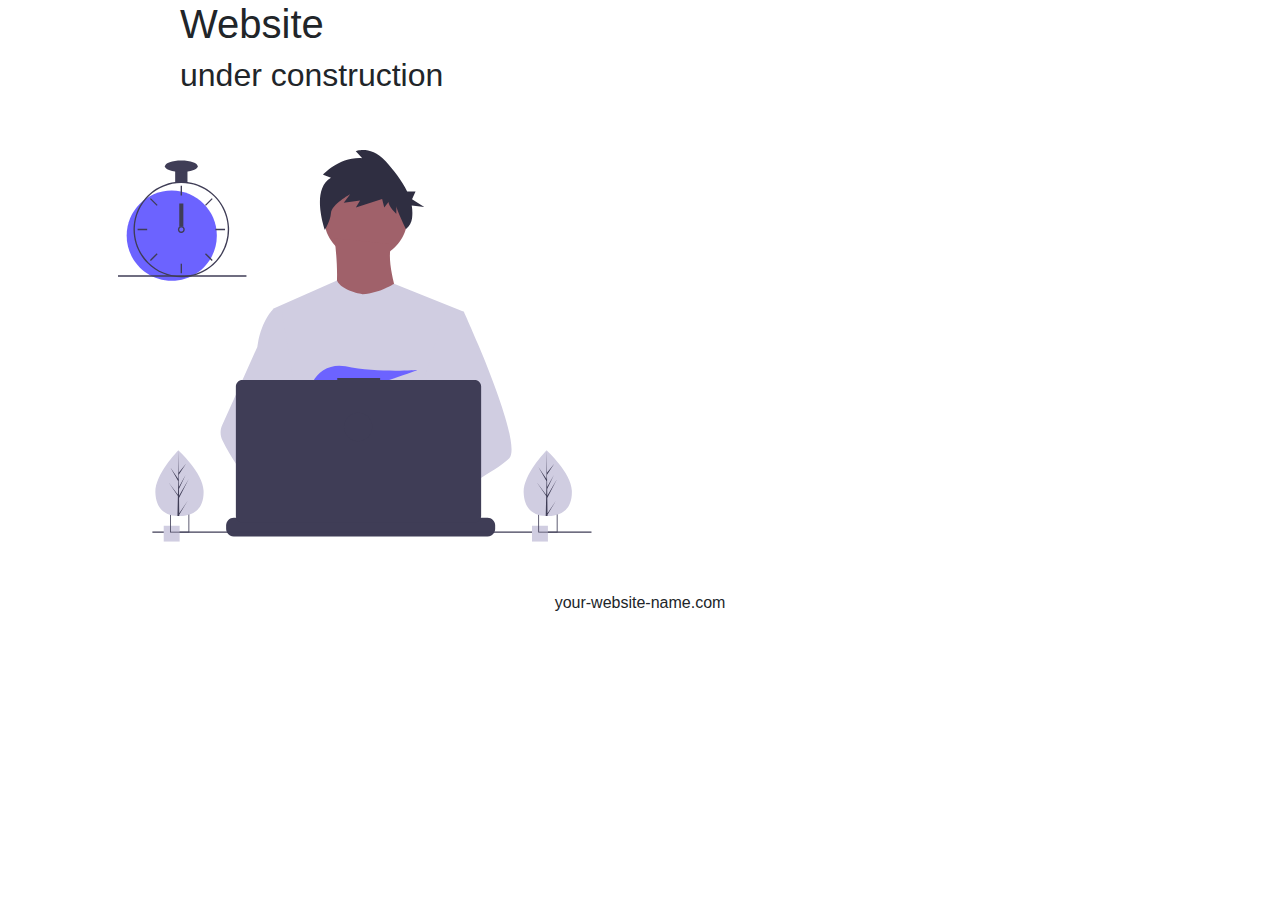
==== index.html @ 1e6d95dc "Rename index2.html to index.html" ====
<!DOCTYPE html>
<html lang="en">
  <head>
    <meta charset="UTF-8" />
    <meta name="viewport" content="width=device-width, initial-scale=1.0" />
    <meta http-equiv="X-UA-Compatible" content="ie=edge" />

    <!-- Bootstrap -->
    <link
      rel="stylesheet"
      href="https://stackpath.bootstrapcdn.com/bootstrap/4.3.1/css/bootstrap.min.css"
      integrity="sha384-ggOyR0iXCbMQv3Xipma34MD+dH/1fQ784/j6cY/iJTQUOhcWr7x9JvoRxT2MZw1T"
      crossorigin="anonymous"
    />
    <!-- Fonts -->
    <link
      href="https://fonts.googleapis.com/css?family=Lato:400,900&display=swap"
      rel="stylesheet"
    />
    <!-- Material ui icons - google web fonts -->
    <link href="https://fonts.googleapis.com/icon?family=Material+Icons"
      rel="stylesheet">
    <!-- CSS -->
    <link rel="stylesheet" href="style.css" />
    <title>Document</title>
  </head>
  <body>
    <div class="container">
      <div class="row justify-content-center">
        <div class="col-md-10 main-title">
          <h1>Website</h1>
          <h2>under construction</h2>
        </div>
      </div>
      <div class="row align-items-center">
        <div class="col-sm-10 col-md-6 col-lg-6 svg-img p-5">
          <svg
            viewBox="0 0 834 690"
            fill="none"
            xmlns="http://www.w3.org/2000/svg"
          >
            <g id="undraw_dev_productivity_umsq 1" clip-path="url(#clip0)">
              <g id="man">
                <path
                  id="Vector"
                  d="M435.922 191.941C476.534 191.941 509.458 159.018 509.458 118.405C509.458 77.7923 476.534 44.869 435.922 44.869C395.309 44.869 362.385 77.7923 362.385 118.405C362.385 159.018 395.309 191.941 435.922 191.941Z"
                  fill="#A0616A"
                />
                <path
                  id="Vector_2"
                  d="M381.036 155.173C381.036 155.173 394.891 259.616 373.576 271.339C352.261 283.062 500.399 284.128 500.399 284.128C500.399 284.128 467.361 193.54 482.281 165.831L381.036 155.173Z"
                  fill="#A0616A"
                />
                <path
                  id="Vector_3"
                  d="M608.57 284.656L596.25 340.756L570.2 459.446L569.42 465.946L560.43 541.196L554.45 591.186L550.44 624.766C526.06 637.296 508.39 645.946 508.39 645.946C508.39 645.946 506.87 638.326 504.42 628.576C487.31 633.706 455.65 642.216 428.82 643.916C438.59 654.806 443.08 665.036 436.99 672.586C418.61 695.346 342.73 647.666 316.19 629.886C315.572 634.143 315.338 638.447 315.49 642.746L295.18 627.126L297.19 591.186L300.58 530.376L304.84 454.116C303.497 450.851 302.371 447.5 301.47 444.086C295.25 421.966 287.7 377.796 281.91 340.756C277.25 310.946 273.75 285.756 273.01 280.396C272.91 279.696 272.86 279.336 272.86 279.336L385.29 229.656C393.28 248.186 430.59 253.756 430.59 253.756C461.5 251.626 485.73 235.326 485.73 235.326L608.57 284.656Z"
                  fill="#D0CDE1"
                />
                <path
                  id="Vector_4"
                  d="M374.746 48.8468L360.997 43.3423C360.997 43.3423 389.746 11.6915 429.744 14.4439L418.494 2.05865C418.494 2.05865 445.993 -8.95021 470.992 19.9482C484.134 35.1394 499.339 52.996 508.817 73.1112H523.542L517.396 86.643L538.906 100.175L516.828 97.7442C518.144 105.154 518.346 112.719 517.428 120.189C516.48 127.661 512.667 134.473 506.793 139.187C506.793 139.187 489.741 103.891 489.741 98.387V112.148C489.741 112.148 475.992 99.7631 475.992 91.5065L468.492 101.139L464.742 86.0019L418.494 101.139L425.994 88.7543L397.245 92.8826L408.495 77.7452C408.495 77.7452 375.997 95.6348 374.746 110.772C373.497 125.909 363.984 140.253 363.984 140.253C363.984 140.253 338.498 69.4885 374.746 48.8468Z"
                  fill="#2F2E41"
                />
                <g id="rightHand">
                  <path
                    id="Vector_5"
                    d="M516.92 624.636C516.92 624.636 512.16 626.266 504.42 628.576C487.31 633.706 455.65 642.216 428.82 643.916C405.72 645.396 386.2 641.836 382.63 626.766C381.1 620.286 383.27 614.956 388 610.576C402.12 597.486 439 592.796 468.25 591.186C476.51 590.736 484.15 590.526 490.51 590.446C501.31 590.306 508.39 590.526 508.39 590.526L508.56 591.186L516.92 624.636Z"
                    fill="#A0616A"
                  />
                  <path
                    id="Vector_6"
                    d="M688.5 542.566C681.01 550.686 662.45 562.916 639.95 576.156C631.58 581.076 622.67 586.146 613.58 591.186C591.89 603.216 569.18 615.136 550.44 624.766C526.06 637.296 508.39 645.946 508.39 645.946C508.39 645.946 506.87 638.326 504.42 628.576C501.14 615.526 496.2 598.656 491.05 591.186C490.87 590.926 490.69 590.686 490.51 590.446C489.01 588.476 487.5 587.326 486.01 587.326L560.43 541.196L592.59 521.256L569.42 465.946L540.36 396.566L557.9 340.756L575.53 284.656H608.57C608.57 284.656 619.51 308.536 633.5 341.836C635.59 346.816 637.75 352.006 639.95 357.366C668.73 427.366 704.61 525.116 688.5 542.566Z"
                    fill="#D0CDE1"
                  />
                </g>
                <g id="leftHand">
                  <path
                    id="Vector_7"
                    d="M436.99 672.586C418.61 695.346 342.73 647.666 316.19 629.886C310.41 626.016 306.97 623.566 306.97 623.566L331.25 591.186L338.94 580.936C338.94 580.936 345.82 584.586 355.99 590.526C356.36 590.746 356.73 590.966 357.11 591.186C365.88 596.336 376.89 603.066 388 610.576C403.33 620.946 418.83 632.776 428.82 643.916C438.59 654.806 443.08 665.036 436.99 672.586Z"
                    fill="#A0616A"
                  />
                  <path
                    id="Vector_8"
                    d="M355.99 590.526C353.276 590.516 350.567 590.736 347.89 591.186C324.9 595.136 318.12 615.946 316.19 629.886C315.572 634.143 315.338 638.447 315.49 642.746L295.18 627.126L287.78 621.436C269.97 615.226 254.1 604.196 240.34 591.186C228.403 579.7 217.695 567.001 208.39 553.296C199.122 539.788 190.86 525.616 183.67 510.896C181.664 506.788 180.586 502.29 180.512 497.719C180.437 493.148 181.369 488.617 183.24 484.446L208.39 428.396L245.15 346.476C245.42 344.526 245.717 342.619 246.04 340.756C253.33 298.956 272.86 280.396 272.86 280.396H287.78L297.76 340.756L310.16 415.746L301.47 444.086L281.39 509.536L300.58 530.376L355.99 590.526Z"
                    fill="#D0CDE1"
                  />
                </g>
                <path
                  id="Vector_9"
                  d="M372.877 415.806L385.631 430.687C390.37 429.783 395.319 428.721 400.416 427.529L396.752 415.806L405.71 426.256C459.707 412.976 526.637 387.155 526.637 387.155C526.637 387.155 454.38 392.453 400.428 380.666C376.558 375.451 351.998 387.284 342.202 409.669C336.509 422.679 337.403 433.952 357.596 433.952C364.419 433.835 371.224 433.195 377.949 432.037L372.877 415.806Z"
                  fill="#6C63FF"
                />
              </g>
              <g id="allOther">
                <path
                  id="Vector_10"
                  d="M663.65 660.386V666.456C663.654 668.122 663.345 669.774 662.74 671.326C662.472 672.018 662.147 672.687 661.77 673.326C660.579 675.327 658.887 676.983 656.863 678.133C654.838 679.283 652.549 679.887 650.22 679.886H203.67C201.342 679.887 199.053 679.283 197.028 678.133C195.003 676.983 193.312 675.327 192.12 673.326C191.743 672.687 191.419 672.018 191.15 671.326C190.546 669.774 190.237 668.122 190.24 666.456V660.386C190.24 658.622 190.587 656.876 191.262 655.246C191.936 653.616 192.926 652.136 194.173 650.889C195.42 649.641 196.901 648.652 198.53 647.977C200.16 647.303 201.907 646.956 203.67 646.956H229.41V644.126C229.41 644.053 229.425 643.98 229.453 643.912C229.481 643.844 229.522 643.782 229.574 643.73C229.626 643.678 229.688 643.637 229.756 643.608C229.824 643.58 229.897 643.566 229.97 643.566H243.4C243.474 643.566 243.547 643.58 243.615 643.608C243.683 643.637 243.745 643.678 243.797 643.73C243.849 643.782 243.89 643.844 243.918 643.912C243.946 643.98 243.96 644.053 243.96 644.126V646.956H252.35V644.126C252.35 644.053 252.365 643.98 252.393 643.912C252.421 643.844 252.462 643.782 252.514 643.73C252.566 643.678 252.628 643.637 252.696 643.608C252.764 643.58 252.837 643.566 252.91 643.566H266.34C266.414 643.566 266.487 643.58 266.555 643.608C266.623 643.637 266.684 643.678 266.736 643.73C266.789 643.782 266.83 643.844 266.858 643.912C266.886 643.98 266.9 644.053 266.9 644.126V646.956H275.3V644.126C275.3 644.053 275.315 643.98 275.343 643.912C275.371 643.844 275.412 643.782 275.464 643.73C275.516 643.678 275.578 643.637 275.646 643.608C275.714 643.58 275.787 643.566 275.86 643.566H289.29C289.364 643.566 289.437 643.58 289.505 643.608C289.573 643.637 289.634 643.678 289.687 643.73C289.739 643.782 289.78 643.844 289.808 643.912C289.836 643.98 289.85 644.053 289.85 644.126V646.956H298.24V644.126C298.24 644.053 298.255 643.98 298.283 643.912C298.311 643.844 298.352 643.782 298.404 643.73C298.456 643.678 298.518 643.637 298.586 643.608C298.654 643.58 298.727 643.566 298.8 643.566H312.23C312.304 643.566 312.377 643.58 312.445 643.608C312.513 643.637 312.574 643.678 312.626 643.73C312.679 643.782 312.72 643.844 312.748 643.912C312.776 643.98 312.79 644.053 312.79 644.126V646.956H321.18V644.126C321.18 644.053 321.195 643.98 321.223 643.912C321.251 643.844 321.292 643.782 321.344 643.73C321.396 643.678 321.458 643.637 321.526 643.608C321.594 643.58 321.667 643.566 321.74 643.566H335.17C335.244 643.566 335.317 643.58 335.385 643.608C335.453 643.637 335.514 643.678 335.566 643.73C335.619 643.782 335.66 643.844 335.688 643.912C335.716 643.98 335.73 644.053 335.73 644.126V646.956H344.13V644.126C344.13 644.053 344.145 643.98 344.173 643.912C344.201 643.844 344.242 643.782 344.294 643.73C344.346 643.678 344.408 643.637 344.476 643.608C344.544 643.58 344.617 643.566 344.69 643.566H358.12C358.194 643.566 358.267 643.58 358.335 643.608C358.403 643.637 358.464 643.678 358.516 643.73C358.569 643.782 358.61 643.844 358.638 643.912C358.666 643.98 358.68 644.053 358.68 644.126V646.956H367.07V644.126C367.07 644.053 367.085 643.98 367.113 643.912C367.141 643.844 367.182 643.782 367.234 643.73C367.286 643.678 367.348 643.637 367.416 643.608C367.484 643.58 367.557 643.566 367.63 643.566H472.83C472.904 643.566 472.977 643.58 473.045 643.608C473.113 643.637 473.174 643.678 473.227 643.73C473.279 643.782 473.32 643.844 473.348 643.912C473.376 643.98 473.39 644.053 473.39 644.126V646.956H481.79V644.126C481.79 644.053 481.805 643.98 481.833 643.912C481.861 643.844 481.902 643.782 481.954 643.73C482.006 643.678 482.068 643.637 482.136 643.608C482.204 643.58 482.277 643.566 482.35 643.566H495.78C495.928 643.568 496.07 643.627 496.175 643.732C496.279 643.836 496.339 643.978 496.34 644.126V646.956H504.73V644.126C504.73 644.053 504.745 643.98 504.773 643.912C504.801 643.844 504.842 643.782 504.894 643.73C504.946 643.678 505.008 643.637 505.076 643.608C505.144 643.58 505.217 643.566 505.29 643.566H518.72C518.794 643.566 518.867 643.58 518.935 643.608C519.003 643.637 519.065 643.678 519.117 643.73C519.169 643.782 519.21 643.844 519.238 643.912C519.266 643.98 519.28 644.053 519.28 644.126V646.956H527.67V644.126C527.67 644.053 527.685 643.98 527.713 643.912C527.741 643.844 527.782 643.782 527.834 643.73C527.886 643.678 527.948 643.637 528.016 643.608C528.084 643.58 528.157 643.566 528.23 643.566H541.66C541.734 643.566 541.807 643.58 541.875 643.608C541.943 643.637 542.005 643.678 542.057 643.73C542.109 643.782 542.15 643.844 542.178 643.912C542.206 643.98 542.22 644.053 542.22 644.126V646.956H550.62V644.126C550.62 644.053 550.635 643.98 550.663 643.912C550.691 643.844 550.732 643.782 550.784 643.73C550.836 643.678 550.898 643.637 550.966 643.608C551.034 643.58 551.107 643.566 551.18 643.566H564.61C564.757 643.568 564.898 643.628 565.001 643.733C565.104 643.838 565.161 643.979 565.16 644.126V646.956H573.56V644.126C573.56 644.053 573.575 643.98 573.603 643.912C573.631 643.844 573.672 643.782 573.724 643.73C573.776 643.678 573.838 643.637 573.906 643.608C573.974 643.58 574.047 643.566 574.12 643.566H587.55C587.624 643.566 587.697 643.58 587.765 643.608C587.833 643.637 587.895 643.678 587.947 643.73C587.999 643.782 588.04 643.844 588.068 643.912C588.096 643.98 588.111 644.053 588.11 644.126V646.956H596.5V644.126C596.5 644.053 596.515 643.98 596.543 643.912C596.571 643.844 596.612 643.782 596.664 643.73C596.716 643.678 596.778 643.637 596.846 643.608C596.914 643.58 596.987 643.566 597.06 643.566H610.49C610.564 643.566 610.637 643.58 610.705 643.608C610.773 643.637 610.835 643.678 610.887 643.73C610.939 643.782 610.98 643.844 611.008 643.912C611.036 643.98 611.051 644.053 611.05 644.126V646.956H650.22C651.984 646.956 653.731 647.303 655.36 647.977C656.99 648.652 658.471 649.641 659.718 650.889C660.965 652.136 661.954 653.616 662.629 655.246C663.304 656.876 663.651 658.622 663.65 660.386Z"
                  fill="#3F3D56"
                />
                <path
                  id="Vector_11"
                  d="M833.5 671.326H60.5002V673.326H833.5V671.326Z"
                  fill="#3F3D56"
                />
                <path
                  id="Vector_12"
                  d="M627.695 404.757H461.252V401.326H385.78V404.757H218.651C215.665 404.757 212.801 405.943 210.69 408.054C208.579 410.166 207.392 413.029 207.392 416.015V643.927C207.392 646.913 208.578 649.776 210.69 651.888C212.801 653.999 215.665 655.185 218.651 655.185H627.695C630.68 655.185 633.544 653.999 635.656 651.888C637.767 649.776 638.953 646.913 638.953 643.927V416.015C638.953 414.537 638.662 413.073 638.096 411.707C637.53 410.341 636.701 409.1 635.656 408.054C634.61 407.009 633.369 406.179 632.003 405.614C630.637 405.048 629.173 404.757 627.695 404.757Z"
                  fill="#3F3D56"
                />
                <path
                  id="Vector_13"
                  d="M108.446 661.223H80.446V689.223H108.446V661.223Z"
                  fill="#D0CDE1"
                />
                <path
                  id="Vector_14"
                  d="M91.45 639.223V673.223H125.45V639.223H91.45ZM123.97 671.743H92.92V640.703H123.97V671.743Z"
                  fill="#3F3D56"
                />
                <path
                  id="Vector_15"
                  d="M756.446 661.223H728.446V689.223H756.446V661.223Z"
                  fill="#D0CDE1"
                />
                <path
                  id="Vector_16"
                  d="M739.45 639.223V673.223H773.45V639.223H739.45ZM771.97 671.743H740.92V640.703H771.97V671.743Z"
                  fill="#3F3D56"
                />
                <path
                  id="Vector_17"
                  d="M94.5801 230.113C138.399 230.113 173.921 194.591 173.921 150.773C173.921 106.954 138.399 71.4324 94.5801 71.4324C50.7616 71.4324 15.2396 106.954 15.2396 150.773C15.2396 194.591 50.7616 230.113 94.5801 230.113Z"
                  fill="#6C63FF"
                />
                <path
                  id="Vector_18"
                  d="M122.229 56.49C115.045 55.5764 107.775 55.5764 100.591 56.49C84.5863 58.5914 69.5206 65.2399 57.1812 75.6466C44.8419 86.0533 35.747 99.7814 30.9756 115.202C28.8056 122.229 27.5767 129.514 27.3211 136.864C27.2851 137.886 27.261 138.92 27.261 139.954C27.2833 162.265 36.1561 183.655 51.9323 199.431C67.7084 215.208 89.0991 224.08 111.41 224.103C113.201 224.103 114.992 224.043 116.759 223.934C120.908 223.674 125.03 223.103 129.093 222.227C148.495 218.055 165.798 207.161 177.947 191.468C190.096 175.776 196.308 156.295 195.487 136.467C194.666 116.638 186.864 97.7381 173.459 83.104C160.054 68.4699 141.909 59.0436 122.229 56.49H122.229ZM137.748 217.347H137.736C130.959 219.659 123.905 221.062 116.759 221.518C114.992 221.638 113.201 221.698 111.41 221.698C89.7379 221.672 68.9613 213.051 53.6369 197.727C38.3126 182.402 29.6917 161.626 29.6652 139.954C29.6652 138.92 29.6892 137.886 29.7253 136.864C30.5517 115.744 39.5159 95.7617 54.7414 81.1009C69.9669 66.4401 90.2733 58.2371 111.41 58.209C130.776 58.2101 149.513 65.0866 164.283 77.6132C179.052 90.1399 188.895 107.503 192.057 126.61C195.22 145.716 191.496 165.325 181.55 181.942C171.604 198.559 156.082 211.106 137.748 217.347H137.748Z"
                  fill="#3F3D56"
                />
                <path
                  id="Vector_19"
                  d="M112.612 63.0175H110.208V79.8473H112.612V63.0175Z"
                  fill="#3F3D56"
                />
                <path
                  id="Vector_20"
                  d="M57.8578 84.7016L56.1577 86.4017L68.0582 98.3021L69.7582 96.6021L57.8578 84.7016Z"
                  fill="#3F3D56"
                />
                <path
                  id="Vector_21"
                  d="M34.4738 138.752V141.156H51.3035V138.752H34.4738Z"
                  fill="#3F3D56"
                />
                <path
                  id="Vector_22"
                  d="M56.1577 193.506L57.8578 195.206L69.7582 183.305L68.0582 181.605L56.1577 193.506Z"
                  fill="#3F3D56"
                />
                <path
                  id="Vector_23"
                  d="M153.061 96.602L154.762 98.3021L166.662 86.4016L164.962 84.7016L153.061 96.602Z"
                  fill="#3F3D56"
                />
                <path
                  id="Vector_24"
                  d="M171.516 138.752V141.156H188.346V138.752H171.516Z"
                  fill="#3F3D56"
                />
                <path
                  id="Vector_25"
                  d="M154.762 181.605L153.061 183.305L164.962 195.206L166.662 193.506L154.762 181.605Z"
                  fill="#3F3D56"
                />
                <path
                  id="Vector_26"
                  d="M112.612 200.06H110.208V216.89H112.612V200.06Z"
                  fill="#3F3D56"
                />
                <path
                  id="Vector_27"
                  d="M122.229 35.3686H100.591V57.0069H122.229V35.3686Z"
                  fill="#3F3D56"
                />
                <path
                  id="Vector_28"
                  d="M111.41 38.975C127.344 38.975 140.261 34.4002 140.261 28.7569C140.261 23.1136 127.344 18.5388 111.41 18.5388C95.4759 18.5388 82.5588 23.1136 82.5588 28.7569C82.5588 34.4002 95.4759 38.975 111.41 38.975Z"
                  fill="#3F3D56"
                />
                <path
                  id="Vector_29"
                  d="M226 220.44H0V222.844H226V220.44Z"
                  fill="#3F3D56"
                />
              </g>
              <g id="clock">
                <path
                  id="Vector_30"
                  d="M115.016 94.2729H107.803V135.145H115.016V94.2729Z"
                  fill="#3F3D56"
                />
                <path
                  id="Vector_31"
                  d="M115.016 135.145C113.976 134.365 112.71 133.943 111.41 133.943C110.109 133.943 108.844 134.365 107.803 135.145C107.091 135.686 106.505 136.375 106.084 137.165C105.552 138.181 105.322 139.329 105.421 140.473C105.52 141.616 105.944 142.707 106.643 143.617C107.343 144.527 108.288 145.218 109.368 145.608C110.447 145.998 111.616 146.07 112.735 145.817C113.855 145.564 114.878 144.996 115.685 144.179C116.492 143.363 117.048 142.333 117.288 141.211C117.528 140.088 117.441 138.921 117.039 137.846C116.636 136.771 115.934 135.834 115.016 135.145H115.016ZM111.41 143.56C110.454 143.557 109.539 143.176 108.863 142.501C108.187 141.825 107.806 140.909 107.803 139.954C107.808 139.224 108.03 138.513 108.441 137.91C108.793 137.4 109.271 136.989 109.828 136.718C110.385 136.447 111.003 136.324 111.622 136.361C112.241 136.398 112.84 136.595 113.361 136.931C113.881 137.267 114.306 137.732 114.595 138.281C114.883 138.83 115.025 139.444 115.007 140.063C114.988 140.683 114.811 141.288 114.49 141.818C114.17 142.349 113.718 142.788 113.179 143.093C112.639 143.399 112.03 143.559 111.41 143.56V143.56Z"
                  fill="#3F3D56"
                />
              </g>
              <g id="leftTree">
                <path
                  id="Vector_32"
                  d="M150.594 599.754C151.527 631.704 132.859 643.413 109.43 644.097C108.886 644.113 108.345 644.123 107.805 644.126C106.719 644.135 105.643 644.117 104.577 644.072C83.3891 643.193 66.6173 631.945 65.7495 602.232C64.8515 571.482 103.018 531.529 105.882 528.574L105.887 528.571C105.996 528.458 106.052 528.402 106.052 528.402C106.052 528.402 149.661 567.807 150.594 599.754Z"
                  fill="#D0CDE1"
                />
                <path
                  id="Vector_33"
                  d="M107.744 639.255L122.626 617.124L107.774 641.636L107.805 644.126C106.719 644.135 105.643 644.117 104.577 644.072L105.316 612.06L105.295 611.813L105.323 611.766L105.393 608.741L89.0953 585.078L105.374 606.477L105.432 607.116L105.989 582.93L91.9123 558.397L106.029 578.681L105.882 528.574L105.882 528.407L105.887 528.571L106.822 568.062L119.651 552.021L106.864 571.464L107.144 593.098L118.949 571.984L107.187 596.279L107.343 608.309L124.512 578.897L107.395 612.505L107.744 639.255Z"
                  fill="#3F3D56"
                />
              </g>
              <g id="righTree">
                <path
                  id="Vector_34"
                  d="M798.594 599.754C799.527 631.704 780.859 643.413 757.43 644.097C756.886 644.113 756.345 644.123 755.805 644.126C754.719 644.135 753.643 644.117 752.577 644.072C731.389 643.193 714.617 631.945 713.75 602.232C712.852 571.482 751.018 531.529 753.882 528.574L753.887 528.571C753.996 528.458 754.052 528.402 754.052 528.402C754.052 528.402 797.661 567.807 798.594 599.754Z"
                  fill="#D0CDE1"
                />
                <path
                  id="Vector_35"
                  d="M755.744 639.255L770.626 617.124L755.774 641.636L755.805 644.126C754.719 644.135 753.643 644.117 752.577 644.072L753.316 612.06L753.295 611.813L753.323 611.766L753.393 608.741L737.095 585.078L753.374 606.477L753.432 607.116L753.989 582.93L739.912 558.397L754.029 578.681L753.882 528.574L753.882 528.407L753.887 528.571L754.822 568.062L767.651 552.021L754.864 571.464L755.144 593.098L766.949 571.984L755.187 596.279L755.343 608.309L772.512 578.897L755.395 612.505L755.744 639.255Z"
                  fill="#3F3D56"
                />
              </g>
              <g id="pc-circle">
                <path
                  id="Vector_36"
                  d="M422.5 512.326C436.307 512.326 447.5 501.133 447.5 487.326C447.5 473.519 436.307 462.326 422.5 462.326C408.693 462.326 397.5 473.519 397.5 487.326C397.5 501.133 408.693 512.326 422.5 512.326Z"
                  fill="#3F3D56"
                />
              </g>
            </g>
            <defs>
              <clipPath id="clip0">
                <rect width="833.5" height="689.223" fill="white" />
              </clipPath>
            </defs>
          </svg>
        </div>
      </div>
     
    </div>
      <footer class="footer">
        <div class="container text-center">
          <span>your-website-name.com</span>
        </div>
      </footer>

    <!-- Optional JavaScript -->
    <!-- jQuery first, then Popper.js, then Bootstrap JS -->
    <script
      src="https://code.jquery.com/jquery-3.3.1.slim.min.js"
      integrity="sha384-q8i/X+965DzO0rT7abK41JStQIAqVgRVzpbzo5smXKp4YfRvH+8abtTE1Pi6jizo"
      crossorigin="anonymous"
    ></script>
    <script
      src="https://cdnjs.cloudflare.com/ajax/libs/popper.js/1.14.3/umd/popper.min.js"
      integrity="sha384-ZMP7rVo3mIykV+2+9J3UJ46jBk0WLaUAdn689aCwoqbBJiSnjAK/l8WvCWPIPm49"
      crossorigin="anonymous"
    ></script>
    <script
      src="https://stackpath.bootstrapcdn.com/bootstrap/4.1.3/js/bootstrap.min.js"
      integrity="sha384-ChfqqxuZUCnJSK3+MXmPNIyE6ZbWh2IMqE241rYiqJxyMiZ6OW/JmZQ5stwEULTy"
      crossorigin="anonymous"
    ></script>
  </body>
</html>
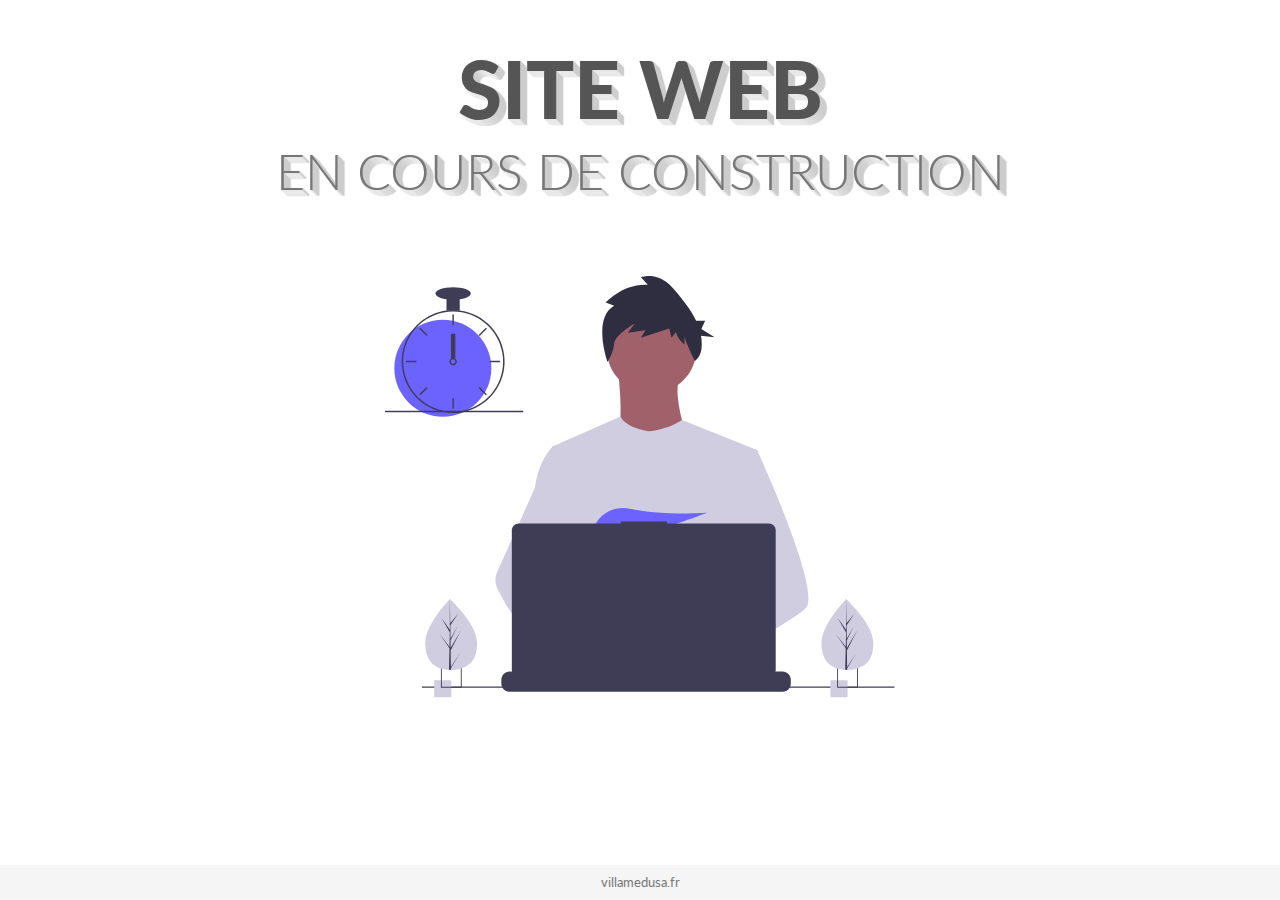
==== commit 03f33e86: "Update index.html" ====
--- a/index.html
+++ b/index.html
@@ -28,8 +28,8 @@
     <div class="container">
       <div class="row justify-content-center">
         <div class="col-md-10 main-title">
-          <h1>Website</h1>
-          <h2>under construction</h2>
+          <h1>Site web</h1>
+          <h2>en cours de construction</h2>
         </div>
       </div>
       <div class="row align-items-center">
@@ -249,7 +249,7 @@
     </div>
       <footer class="footer">
         <div class="container text-center">
-          <span>your-website-name.com</span>
+          <span>villamedusa.fr</span>
         </div>
       </footer>
 
--- a/style.css
+++ b/style.css
@@ -0,0 +1,209 @@
+*{
+    margin: 0;
+    padding: 0;
+    box-sizing: border-box;
+}
+
+html{
+    font-size: 62.5%; /* 1rem = 10px */
+}
+
+body{
+    font-family: "Lato", sans-serif;
+    font-weight: 400;
+    line-height: 1.7;
+    color: #777;
+    
+}
+
+.main-title{
+    text-align: center;
+    margin-top: 4rem;
+    margin-bottom: 8rem;
+    text-shadow: 
+    1px 0px 1px #ccc, 0px 1px 1px #eee, 
+    2px 1px 1px #ccc, 1px 2px 1px #eee,
+    3px 2px 1px #ccc, 2px 3px 1px #eee,
+    4px 3px 1px #ccc, 3px 4px 1px #eee,
+    5px 4px 1px #ccc, 4px 5px 1px #eee,
+    6px 5px 1px #ccc, 5px 6px 1px #eee,
+    7px 6px 1px #ccc;
+}
+
+.main-title h1{
+    font-size: 7rem;
+    text-transform: uppercase;
+    font-weight: 800;
+    color: #555;
+}
+
+.main-title h2{
+    font-size: 4rem;
+    font-weight: 300;
+    text-transform: uppercase;
+}
+
+.svg-img{
+   display: block;
+   margin: auto;
+}
+
+svg{
+    display: block;
+   margin: auto;
+}
+
+#clock{
+    animation: clockHand 5s infinite linear;
+    
+    
+    transform-box: fill-box;
+    transform-origin: bottom;
+}
+
+#leftTree, #righTree{
+    animation: tree 2s ease-in-out infinite alternate;
+    transform-box: fill-box;
+    transform-origin: bottom;
+}
+
+#man{
+    animation: manBody 1s ease-in-out infinite alternate;
+    transform-box: fill-box;
+    transform-origin: bottom;
+}
+
+#pc-circle{
+    fill: #6ace66;
+    stroke-width: 4;
+    animation: change-light 4s linear infinite alternate;
+}
+
+.footer {
+    position: absolute;
+    bottom: 0;
+    width: 100%;
+    height: 35px;
+    line-height: 35px;
+    background-color: #f5f5f5;
+    font-size: 1.3rem;
+}
+
+@keyframes clockHand{
+    from{
+        transform: rotateZ(0deg);
+    }
+    from{
+        transform: rotateZ(-360deg);
+    }
+}
+
+@keyframes manBody{
+    from{
+        transform: rotateX(0deg);
+    }
+    to{
+        transform: rotateX(10deg);
+    }
+}
+
+@keyframes tree{
+    from{
+        transform: rotateZ(10deg);
+    }
+    to{
+        transform: rotateZ(-20deg);
+    }
+}
+
+@keyframes change-light {
+    0% {
+        stroke: #cd61f8;
+      }
+      25% {
+        stroke: #6ace66;
+      }
+      75% {
+        stroke: #2995c0;
+      }
+      100% {
+        stroke: #e92949;
+      }
+  }
+
+  /* Media Queries */
+
+  @media (min-width: 640px){
+    .main-title h1{
+        font-size: 5rem;
+        text-transform: uppercase;
+        font-weight: 700;
+        color: #555;
+    }
+    
+    .main-title h2{
+        font-size: 3rem;
+        font-weight: 300;
+        text-transform: uppercase;
+    }
+    
+     
+    }
+     
+    @media (min-width: 768px){
+        .main-title h1{
+            font-size: 6rem;
+            text-transform: uppercase;
+            font-weight: 800;
+            color: #555;
+        }
+        
+        .main-title h2{
+            font-size: 4rem;
+            font-weight: 300;
+            text-transform: uppercase;
+        }
+    
+     
+    }
+     
+    @media (min-width: 1024px){
+     
+        .main-title h1{
+            font-size: 7rem;
+            text-transform: uppercase;
+            font-weight: 900;
+            color: #555;
+        }
+        
+        .main-title h2{
+            font-size: 5rem;
+            font-weight: 300;
+            text-transform: uppercase;
+        }
+     
+    }
+     
+    @media (min-width: 1200px){
+     
+        .main-title h1{
+            font-size: 8rem;
+            text-transform: uppercase;
+            font-weight: 900;
+            color: #555;
+        }
+        
+        .main-title h2{
+            font-size: 5rem;
+            font-weight: 300;
+            text-transform: uppercase;
+        }
+
+        .main-title{
+            text-align: center;
+            margin-top: 4rem;
+            margin-bottom: 4rem;
+        }
+        
+     
+    }
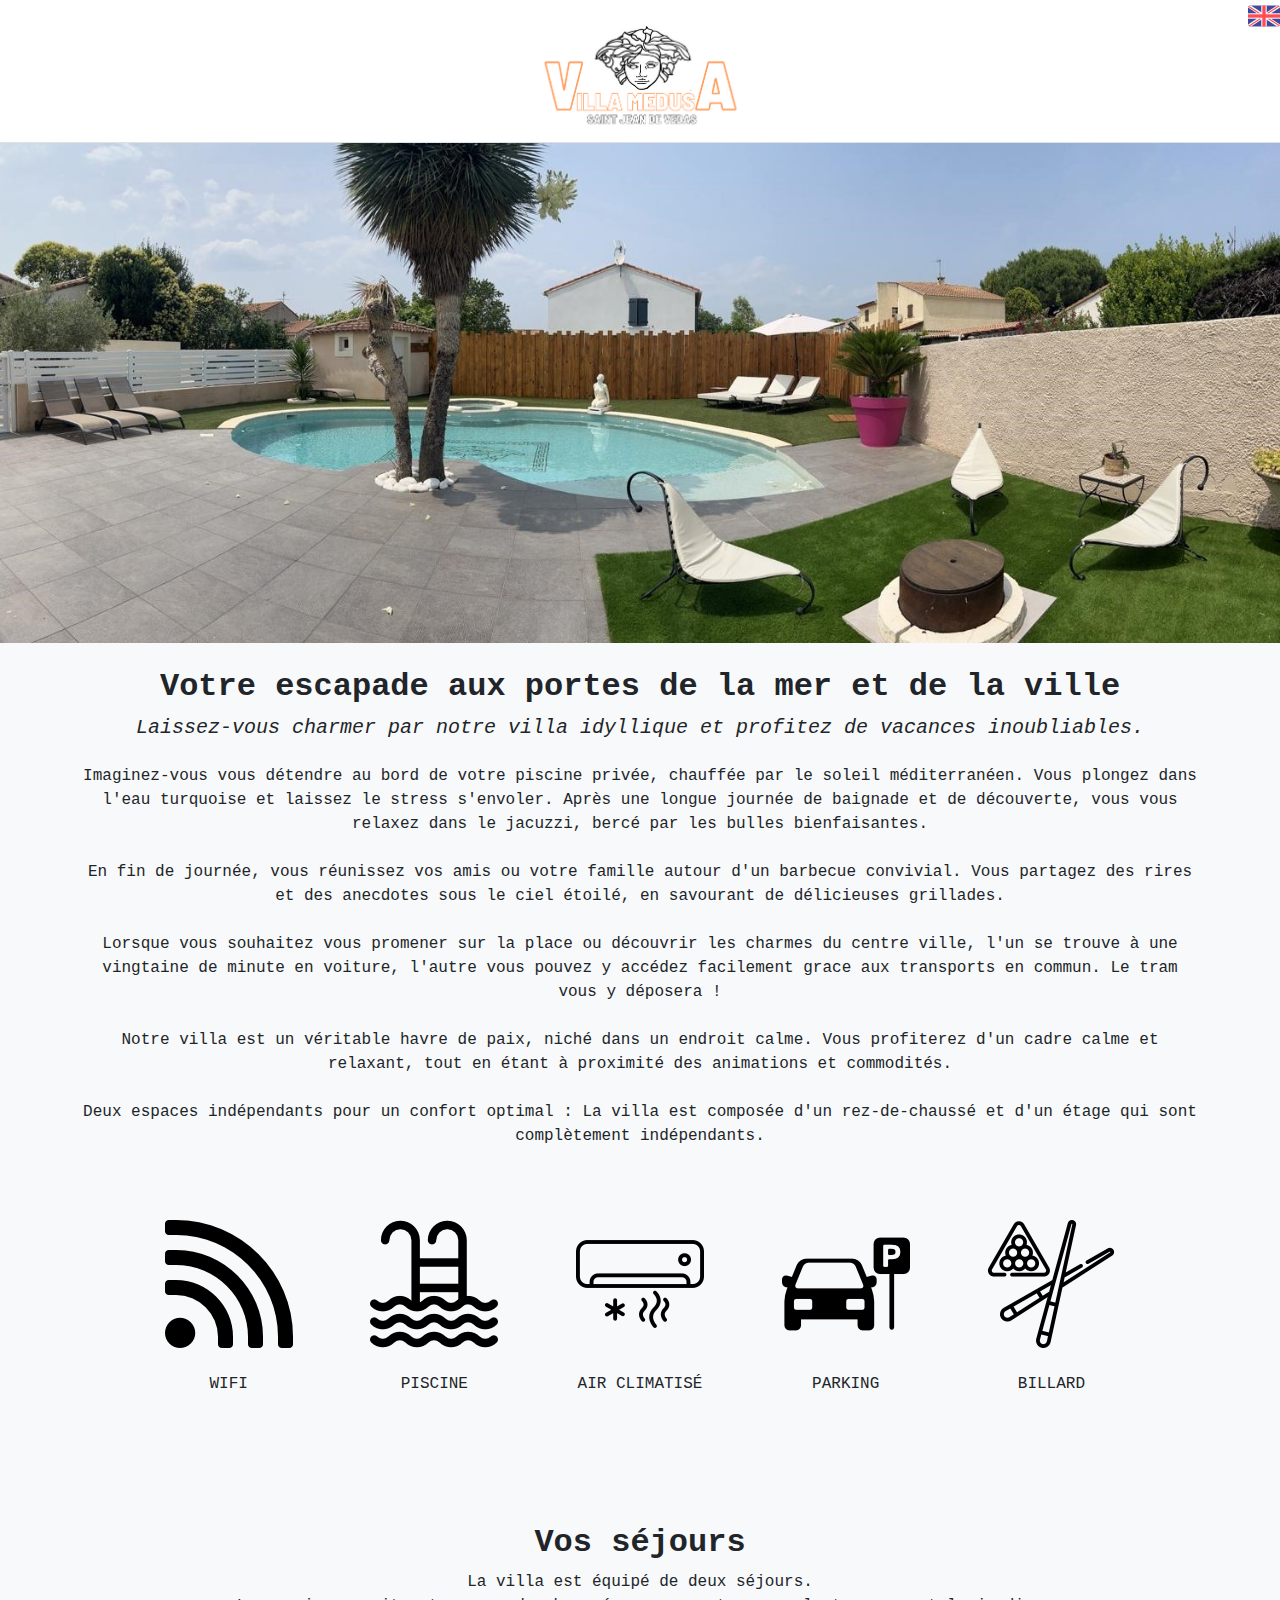
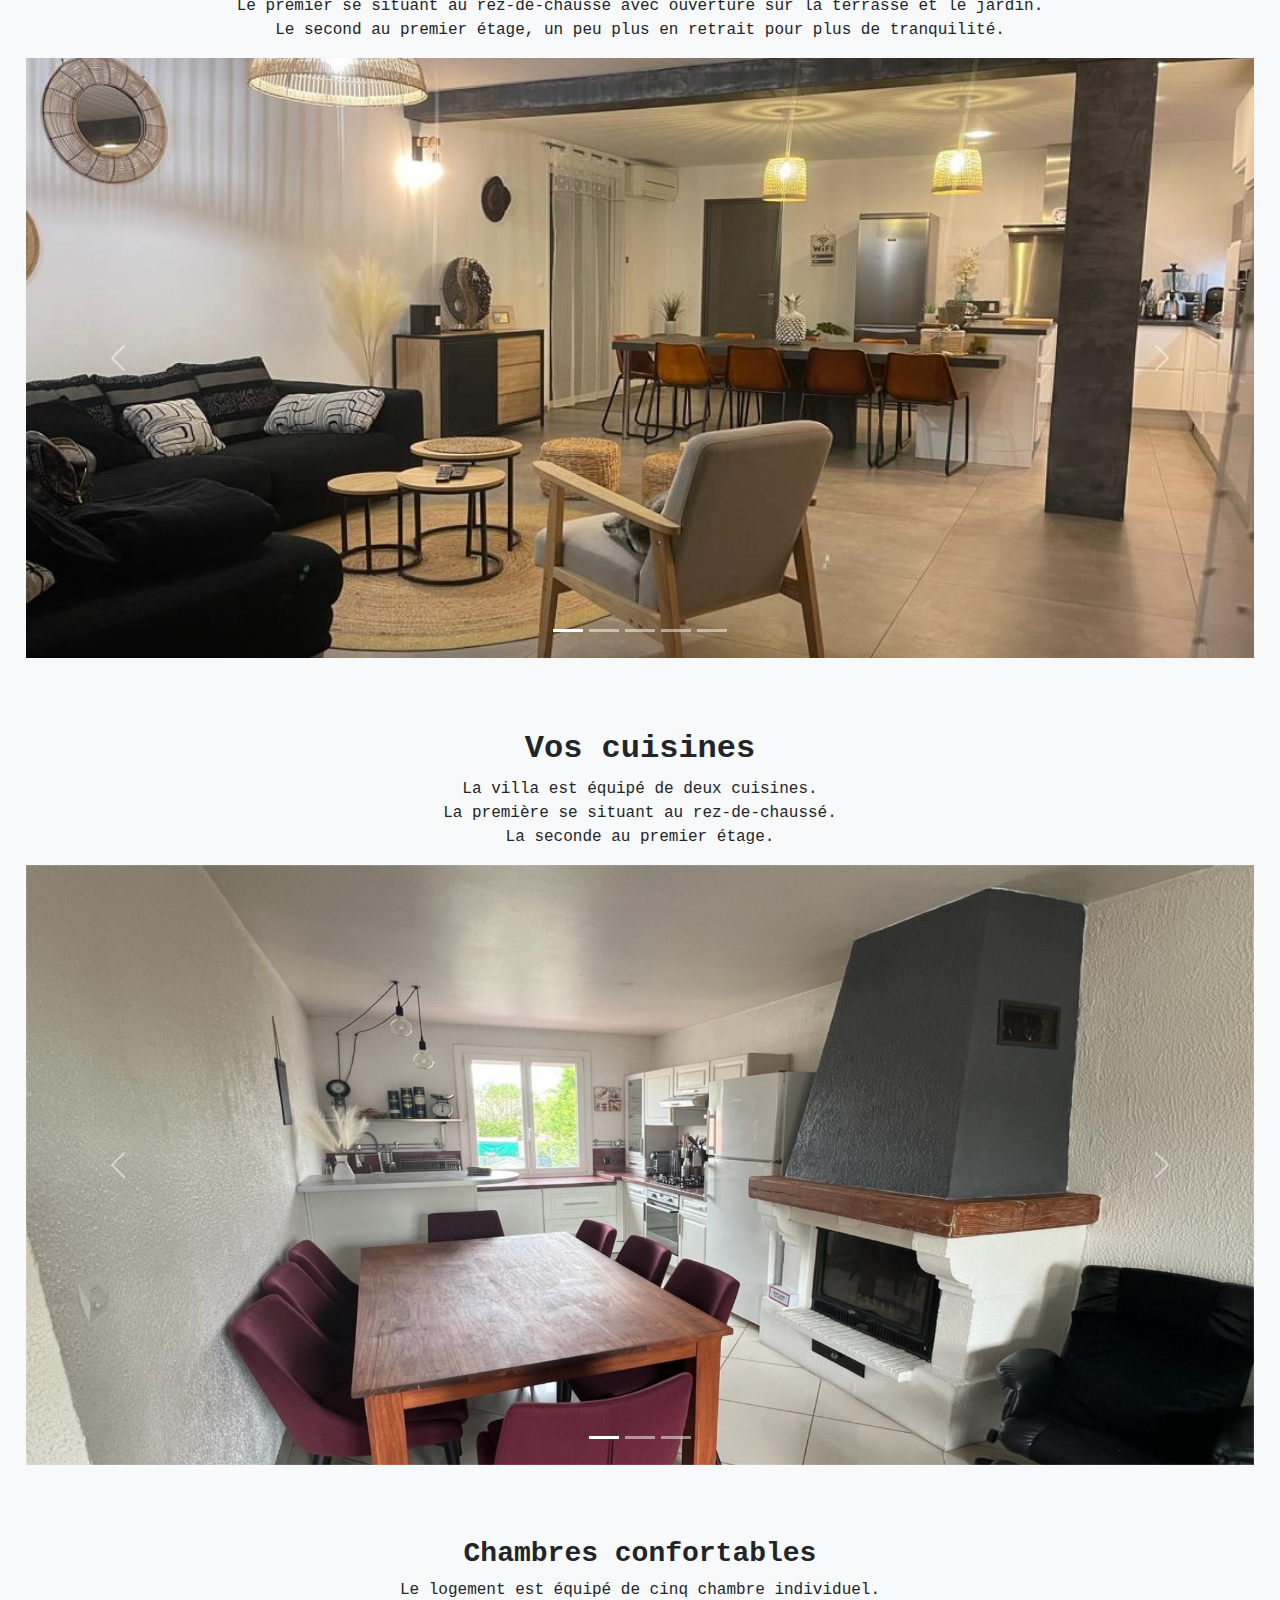
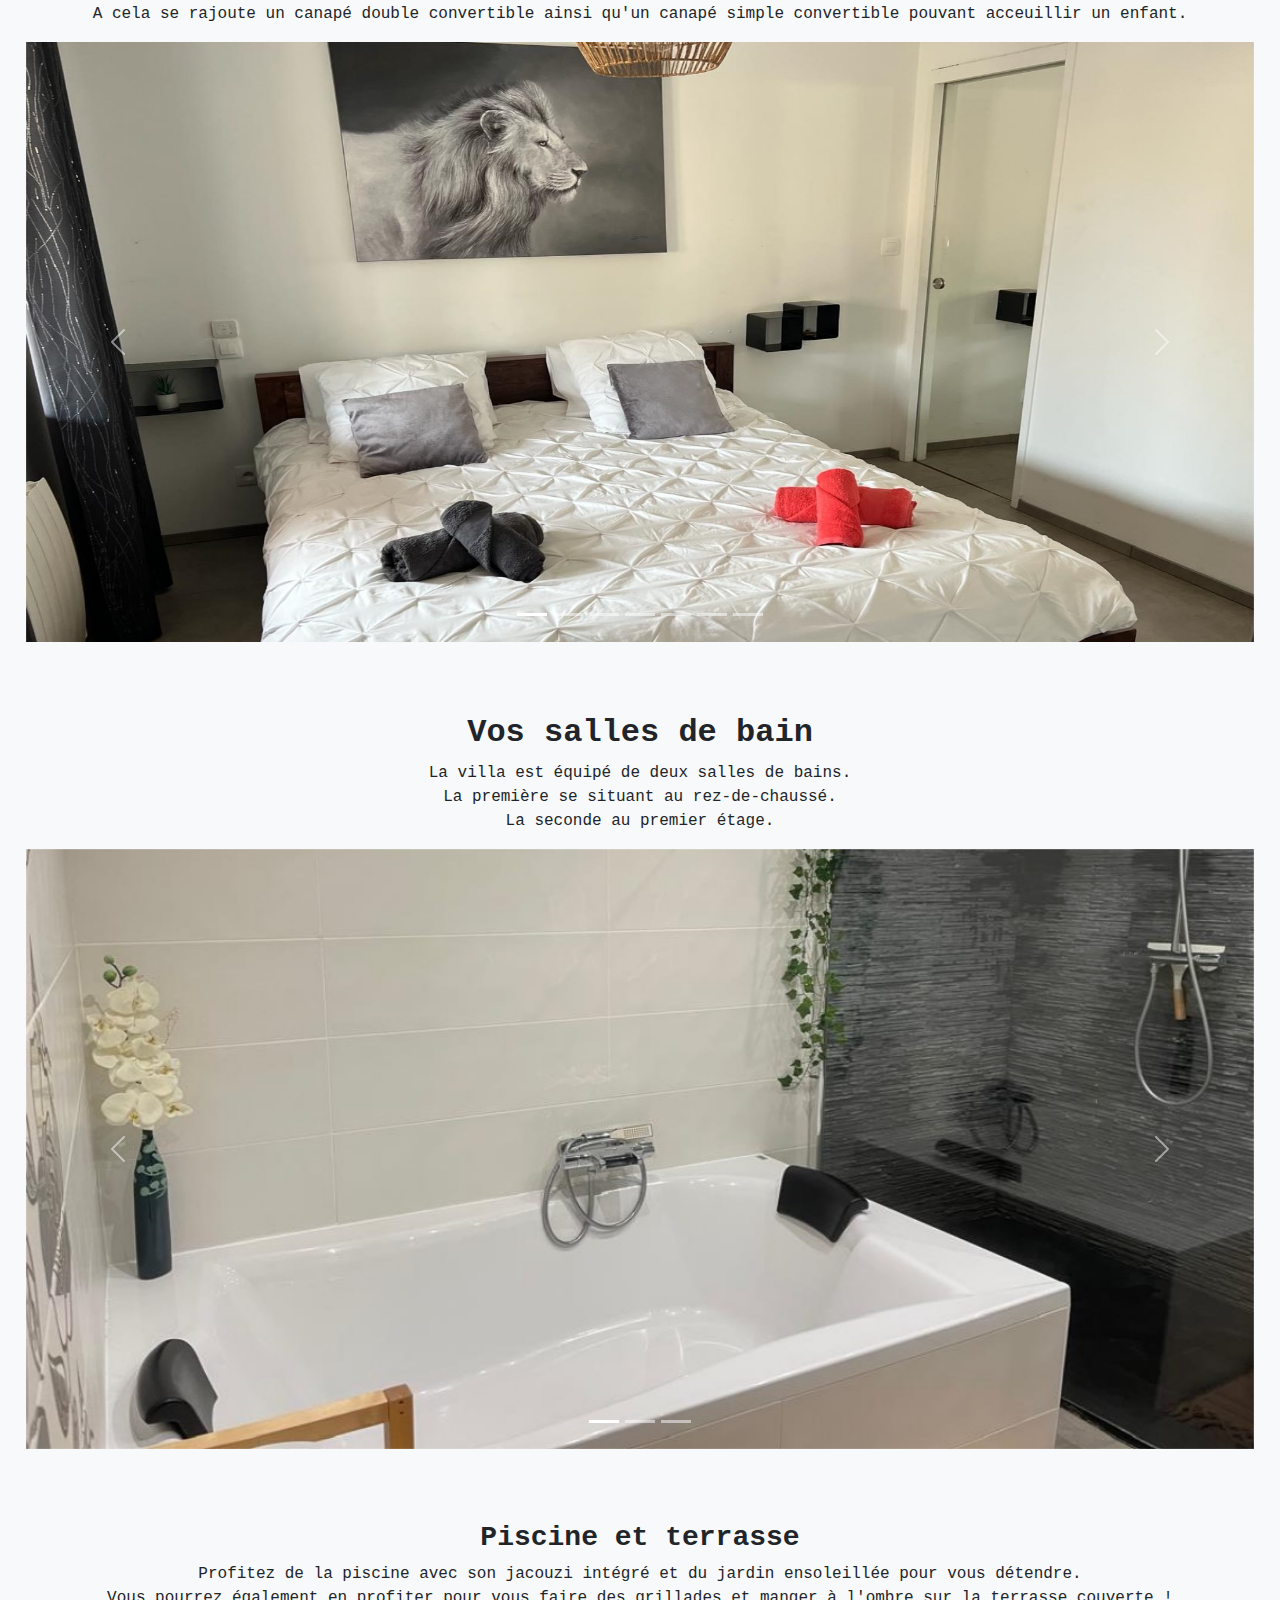
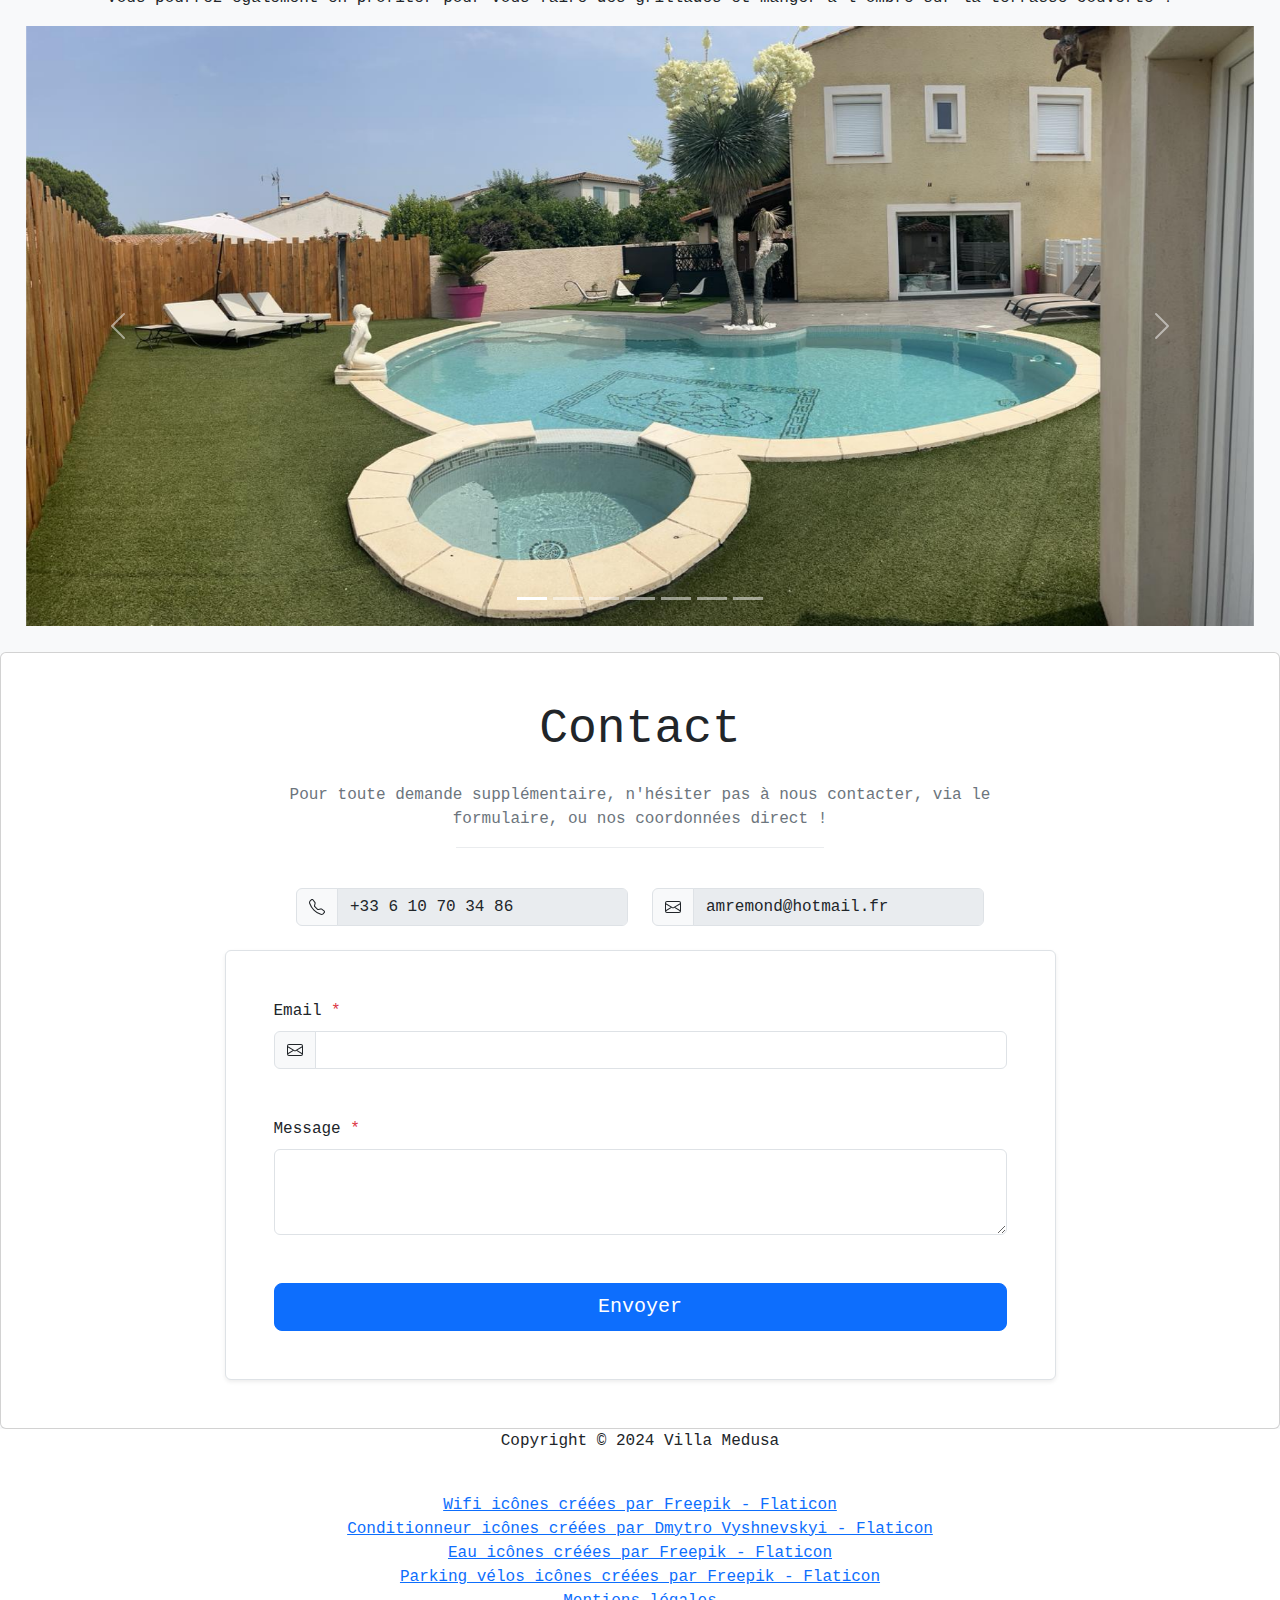
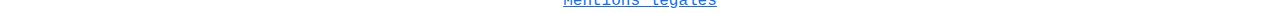
==== commit 1c896d3e: "Add files via upload" ====
--- a/index.html
+++ b/index.html
@@ -1,274 +1,399 @@
 <!DOCTYPE html>
-<html lang="en">
-  <head>
-    <meta charset="UTF-8" />
-    <meta name="viewport" content="width=device-width, initial-scale=1.0" />
-    <meta http-equiv="X-UA-Compatible" content="ie=edge" />
-
-    <!-- Bootstrap -->
-    <link
-      rel="stylesheet"
-      href="https://stackpath.bootstrapcdn.com/bootstrap/4.3.1/css/bootstrap.min.css"
-      integrity="sha384-ggOyR0iXCbMQv3Xipma34MD+dH/1fQ784/j6cY/iJTQUOhcWr7x9JvoRxT2MZw1T"
-      crossorigin="anonymous"
-    />
-    <!-- Fonts -->
-    <link
-      href="https://fonts.googleapis.com/css?family=Lato:400,900&display=swap"
-      rel="stylesheet"
-    />
-    <!-- Material ui icons - google web fonts -->
-    <link href="https://fonts.googleapis.com/icon?family=Material+Icons"
-      rel="stylesheet">
-    <!-- CSS -->
-    <link rel="stylesheet" href="style.css" />
-    <title>Document</title>
-  </head>
-  <body>
+<html lang="fr">
+<head>
+  <meta charset="UTF-8">
+  <meta name="viewport" content="width=device-width, initial-scale=1.0">
+  <title>Villa Medusa</title>
+  <link rel="stylesheet" href="style.css">
+  <link href="https://cdn.jsdelivr.net/npm/bootstrap@5.3.3/dist/css/bootstrap.min.css" rel="stylesheet" integrity="sha384-QWTKZyjpPEjISv5WaRU9OFeRpok6YctnYmDr5pNlyT2bRjXh0JMhjY6hW+ALEwIH" crossorigin="anonymous">
+</head>
+<body class="mx-auto">
+  <a class="langue" href="index.en.html"><img src="img/icon/royaume-uni.png"></a>
+  <br>
+  <header class="text-center border-bottom">
+    <img id="logo" src="img/icon/logo.png" alt="logo">
+  </header>
+  <main class="bg-light">
+    <section id="hero">
+      <img src="img/header.jpeg" alt="Villa Medusa">
+    </section>
+    <section id="votre-villa">
+      <div class="contenu">
+        <div id="presentation">
+          <div class="container align-items-center">
+            <div class="row">
+              <h2 class="fw-bold">Votre escapade aux portes de la mer et de la ville</h2>
+              <br><br>
+              <h5 class="fst-italic">Laissez-vous charmer par notre villa idyllique et profitez de vacances inoubliables.</h5>
+              <br><br>
+              <p>
+                Imaginez-vous vous détendre au bord de votre piscine privée, chauffée par le soleil méditerranéen. 
+                Vous plongez dans l'eau turquoise et laissez le stress s'envoler. Après une longue journée de baignade et de découverte, 
+                vous vous relaxez dans le jacuzzi, bercé par les bulles bienfaisantes.
+                <br><br>
+                En fin de journée, vous réunissez vos amis ou votre famille autour d'un barbecue convivial.
+                Vous partagez des rires et des anecdotes sous le ciel étoilé, en savourant de délicieuses grillades.
+                <br><br>
+                Lorsque vous souhaitez vous promener sur la place ou découvrir les charmes du centre ville,
+                l'un se trouve à une vingtaine de minute en voiture, 
+                l'autre vous pouvez y accédez facilement grace aux transports en commun. Le tram vous y déposera !
+                <br><br>
+                Notre villa est un véritable havre de paix, niché dans un endroit calme. Vous profiterez d'un cadre calme et relaxant, 
+                tout en étant à proximité des animations et commodités.
+                <br><br>
+                Deux espaces indépendants pour un confort optimal : La villa est composée d'un rez-de-chaussé et d'un étage qui sont complètement indépendants.
+              </p>
+            </div>
+            <div class="row logozone">
+              <div class="col">
+                <img src="img/icon/signal-wifi.png" class="icon">
+                <br><br> WIFI
+              </div>
+              <div class="col">
+                <img src="img/icon/piscine.png" class="icon">
+                <br><br> PISCINE
+              </div>
+              <div class="col">
+                <img src="img/icon/climatiseur.png" class="icon">
+                <br><br> AIR CLIMATISÉ
+              </div>
+              <div class="col">
+                <img src="img/icon/voiture-garee.png" class="icon">
+                <br><br>PARKING
+              </div>
+              <div class="col">
+                <img src="img/icon/billard.png" class="icon">
+                <br><br>BILLARD
+              </div>
+            </div>
+          </div>    
+        </div>
+
+        <br><br><br>
+
+        <div id="sejour">
+          <h2 class="fw-bold">Vos séjours</h2>
+          <p>
+              La villa est équipé de deux séjours. 
+              <br> Le premier se situant au rez-de-chaussé avec ouverture sur la terrasse et le jardin.
+              <br> Le second au premier étage, un peu plus en retrait pour plus de tranquilité.
+          </p>
+          <div id="carouselSejour" class="carousel slide" data-bs-ride="carousel" data-mdb-ride="carousel" data-mdb-carousel-init>
+              <div class="carousel-indicators">
+                <button type="button" data-bs-target="#carouselSejour" data-bs-slide-to="0" class="active" aria-current="true" aria-label="Slide 1"></button>
+                <button type="button" data-bs-target="#carouselSejour" data-bs-slide-to="1" aria-label="Slide 2"></button>
+                <button type="button" data-bs-target="#carouselSejour" data-bs-slide-to="2" aria-label="Slide 3"></button>
+                <button type="button" data-bs-target="#carouselSejour" data-bs-slide-to="3" aria-label="Slide 4"></button>
+                <button type="button" data-bs-target="#carouselSejour" data-bs-slide-to="4" aria-label="Slide 5"></button>
+              </div>
+              <div class="carousel-inner">
+                <div class="carousel-item active">
+                  <img src="img/sejour/1.jpeg" class="d-block w-100" alt="...">
+                </div>
+                <div class="carousel-item">
+                  <img src="img/sejour/2.jpeg" class="d-block w-100" alt="...">
+                </div>
+                <div class="carousel-item">
+                  <img src="img/sejour/3.jpeg" class="d-block w-100" alt="...">
+                </div>
+                <div class="carousel-item">
+                  <img src="img/sejour/4.jpeg" class="d-block w-100" alt="...">
+                </div>
+                <div class="carousel-item">
+                  <img src="img/sejour/5.jpeg" class="d-block w-100" alt="...">
+                </div>
+              </div>
+              <button class="carousel-control-prev" type="button" data-bs-target="#carouselSejour" data-bs-slide="prev">
+                <span class="carousel-control-prev-icon" aria-hidden="true"></span>
+                <span class="visually-hidden">Previous</span>
+              </button>
+              <button class="carousel-control-next" type="button" data-bs-target="#carouselSejour" data-bs-slide="next">
+                <span class="carousel-control-next-icon" aria-hidden="true"></span>
+                <span class="visually-hidden">Next</span>
+              </button>
+          </div>
+        </div>
+
+        <br><br><br>
+
+        <div id="cuisine">
+          <h2 class="fw-bold">Vos cuisines</h2>
+          <p>
+              La villa est équipé de deux cuisines. 
+              <br> La première se situant au rez-de-chaussé.
+              <br> La seconde au premier étage.
+          </p>
+          <div id="carouselKitchen" class="carousel slide" data-bs-ride="carousel" data-mdb-ride="carousel" data-mdb-carousel-init>
+              <div class="carousel-indicators">
+                <button type="button" data-bs-target="#carouselKitchen" data-bs-slide-to="0" class="active" aria-current="true" aria-label="Slide 1"></button>
+                <button type="button" data-bs-target="#carouselKitchen" data-bs-slide-to="1" aria-label="Slide 2"></button>
+                <button type="button" data-bs-target="#carouselKitchen" data-bs-slide-to="2" aria-label="Slide 3"></button>
+              </div>
+              <div class="carousel-inner">
+                <div class="carousel-item active">
+                  <img src="img/kitchen/1.jpeg" class="d-block w-100" alt="...">
+                </div>
+                <div class="carousel-item">
+                  <img src="img/kitchen/2.jpeg" class="d-block w-100" alt="...">
+                </div>
+                <div class="carousel-item">
+                  <img src="img/kitchen/3.jpeg" class="d-block w-100" alt="...">
+                </div>
+              </div>
+              <button class="carousel-control-prev" type="button" data-bs-target="#carouselKitchen" data-bs-slide="prev">
+                <span class="carousel-control-prev-icon" aria-hidden="true"></span>
+                <span class="visually-hidden">Previous</span>
+              </button>
+              <button class="carousel-control-next" type="button" data-bs-target="#carouselKitchen" data-bs-slide="next">
+                <span class="carousel-control-next-icon" aria-hidden="true"></span>
+                <span class="visually-hidden">Next</span>
+              </button>
+          </div>
+        </div>
+
+        <br><br><br>
+
+        <div id="chambre">
+          <h3 class="fw-bold">Chambres confortables</h3>
+          <p>
+            Le logement est équipé de cinq chambre individuel.
+            <br>A cela se rajoute un canapé double convertible ainsi qu'un canapé simple convertible pouvant acceuillir un enfant.
+          </p>
+          <div id="carouselChambre" class="carousel slide" data-bs-ride="carousel" data-mdb-ride="carousel" data-mdb-carousel-init>
+            <div class="carousel-indicators">
+              <button type="button" data-bs-target="#carouselChambre" data-bs-slide-to="0" class="active" aria-current="true" aria-label="Slide 1"></button>
+              <button type="button" data-bs-target="#carouselChambre" data-bs-slide-to="1" aria-label="Slide 2"></button>
+              <button type="button" data-bs-target="#carouselChambre" data-bs-slide-to="2" aria-label="Slide 3"></button>
+              <button type="button" data-bs-target="#carouselChambre" data-bs-slide-to="3" aria-label="Slide 4"></button>
+              <button type="button" data-bs-target="#carouselChambre" data-bs-slide-to="4" aria-label="Slide 5"></button>
+              <button type="button" data-bs-target="#carouselChambre" data-bs-slide-to="5" aria-label="Slide 6"></button>
+              <button type="button" data-bs-target="#carouselChambre" data-bs-slide-to="6" aria-label="Slide 7"></button>
+            </div>
+            <div class="carousel-inner">
+              <div class="carousel-item active">
+                <img src="img/bedroom/1.jpeg" class="d-block w-100" alt="...">
+              </div>
+              <div class="carousel-item">
+                <img src="img/bedroom/2.jpeg" class="d-block w-100" alt="...">
+              </div>
+              <div class="carousel-item">
+                <img src="img/bedroom/3.jpeg" class="d-block w-100" alt="...">
+              </div>
+              <div class="carousel-item">
+                <img src="img/bedroom/4.jpeg" class="d-block w-100" alt="...">
+              </div>
+              <div class="carousel-item">
+                <img src="img/bedroom/5.jpeg" class="d-block w-100" alt="...">
+              </div>
+              <div class="carousel-item">
+                <img src="img/bedroom/6.jpeg" class="d-block w-100" alt="...">
+              </div>
+              <div class="carousel-item">
+                <img src="img/bedroom/7.jpeg" class="d-block w-100" alt="...">
+              </div>
+            </div>
+            <button class="carousel-control-prev" type="button" data-bs-target="#carouselChambre" data-bs-slide="prev">
+              <span class="carousel-control-prev-icon" aria-hidden="true"></span>
+              <span class="visually-hidden">Previous</span>
+            </button>
+            <button class="carousel-control-next" type="button" data-bs-target="#carouselChambre" data-bs-slide="next">
+              <span class="carousel-control-next-icon" aria-hidden="true"></span>
+              <span class="visually-hidden">Next</span>
+            </button>
+          </div>
+        </div>
+
+        <br><br><br>
+
+
+        <div id="bathroom">
+          <h2 class="fw-bold">Vos salles de bain</h2>
+          <p>
+              La villa est équipé de deux salles de bains. 
+              <br> La première se situant au rez-de-chaussé.
+              <br> La seconde au premier étage.
+          </p>
+          <div id="carouselBathroom" class="carousel slide" data-bs-ride="carousel" data-mdb-ride="carousel" data-mdb-carousel-init>
+              <div class="carousel-indicators">
+                <button type="button" data-bs-target="#carouselBathroom" data-bs-slide-to="0" class="active" aria-current="true" aria-label="Slide 1"></button>
+                <button type="button" data-bs-target="#carouselBathroom" data-bs-slide-to="1" aria-label="Slide 2"></button>
+                <button type="button" data-bs-target="#carouselBathroom" data-bs-slide-to="2" aria-label="Slide 3"></button>
+              </div>
+              <div class="carousel-inner">
+                <div class="carousel-item active">
+                  <img src="img/bathroom/1.jpeg" class="d-block w-100" alt="...">
+                </div>
+                <div class="carousel-item">
+                  <img src="img/bathroom/2.jpeg" class="d-block w-100" alt="...">
+                </div>
+                <div class="carousel-item">
+                  <img src="img/bathroom/3.jpeg" class="d-block w-100" alt="...">
+                </div>
+              </div>
+              <button class="carousel-control-prev" type="button" data-bs-target="#carouselBathroom" data-bs-slide="prev">
+                <span class="carousel-control-prev-icon" aria-hidden="true"></span>
+                <span class="visually-hidden">Previous</span>
+              </button>
+              <button class="carousel-control-next" type="button" data-bs-target="#carouselBathroom" data-bs-slide="next">
+                <span class="carousel-control-next-icon" aria-hidden="true"></span>
+                <span class="visually-hidden">Next</span>
+              </button>
+          </div>
+        </div>
+
+        <br><br><br>
+
+
+        <div id="exterieur" class="item">
+            <h3 class="fw-bold">Piscine et terrasse</h3>
+            <p>
+                Profitez de la piscine avec son jacouzi intégré et du jardin ensoleillée pour vous détendre.
+                <br> Vous pourrez également en profiter pour vous faire des grillades et manger à l'ombre sur la terrasse couverte !
+            </p>
+            <div id="carouselExterieur" class="carousel slide" data-bs-ride="carousel" data-mdb-ride="carousel" data-mdb-carousel-init>
+              <div class="carousel-indicators">
+                <button type="button" data-bs-target="#carouselExterieur" data-bs-slide-to="0" class="active" aria-current="true" aria-label="Slide 1"></button>
+                <button type="button" data-bs-target="#carouselExterieur" data-bs-slide-to="1" aria-label="Slide 2"></button>
+                <button type="button" data-bs-target="#carouselExterieur" data-bs-slide-to="2" aria-label="Slide 3"></button>
+                <button type="button" data-bs-target="#carouselExterieur" data-bs-slide-to="3" aria-label="Slide 4"></button>
+                <button type="button" data-bs-target="#carouselExterieur" data-bs-slide-to="4" aria-label="Slide 5"></button>
+                <button type="button" data-bs-target="#carouselExterieur" data-bs-slide-to="5" aria-label="Slide 6"></button>
+                <button type="button" data-bs-target="#carouselExterieur" data-bs-slide-to="6" aria-label="Slide 7"></button>
+              </div>
+              <div class="carousel-inner">
+                <div class="carousel-item active">
+                  <img src="img/outdoor/1.jpeg" class="d-block w-100" alt="...">
+                </div>
+                <div class="carousel-item">
+                  <img src="img/outdoor/2.jpeg" class="d-block w-100" alt="...">
+                </div>
+                <div class="carousel-item">
+                  <img src="img/outdoor/3.jpeg" class="d-block w-100" alt="...">
+                </div>
+                <div class="carousel-item">
+                  <img src="img/outdoor/4.jpeg" class="d-block w-100" alt="...">
+                </div>
+                <div class="carousel-item">
+                  <img src="img/outdoor/5.jpeg" class="d-block w-100" alt="...">
+                </div>
+                <div class="carousel-item">
+                  <img src="img/outdoor/6.jpeg" class="d-block w-100" alt="...">
+                </div>
+                <div class="carousel-item">
+                  <img src="img/outdoor/7.jpeg" class="d-block w-100" alt="...">
+                </div>
+              </div>
+              <button class="carousel-control-prev" type="button" data-bs-target="#carouselExterieur" data-bs-slide="prev">
+                <span class="carousel-control-prev-icon" aria-hidden="true"></span>
+                <span class="visually-hidden">Previous</span>
+              </button>
+              <button class="carousel-control-next" type="button" data-bs-target="#carouselExterieur" data-bs-slide="next">
+                <span class="carousel-control-next-icon" aria-hidden="true"></span>
+                <span class="visually-hidden">Next</span>
+              </button>
+            </div>
+        </div>
+      </div>
+    </section>
+  <section class="card py-3 py-md-5" id="contact">
     <div class="container">
-      <div class="row justify-content-center">
-        <div class="col-md-10 main-title">
-          <h1>Site web</h1>
-          <h2>en cours de construction</h2>
+      <div class="row justify-content-md-center">
+        <div class="col-12 col-lg-8">
+          <h2 class="mb-4 display-5 text-center">Contact</h2>
+          <p class="text-secondary text-center">Pour toute demande supplémentaire, n'hésiter pas à nous contacter, via le formulaire, ou nos coordonnées direct !</p>
+          <hr class="w-50 mx-auto mb-xl-9 border-dark-subtle">
+          <div class="row gy-4 gy-xl-5 p-4">
+            <div class="col-12 col-md-6">
+              <div class="input-group">
+                <span class="input-group-text">
+                  <svg xmlns="http://www.w3.org/2000/svg" width="16" height="16" fill="currentColor" class="bi bi-telephone" viewBox="0 0 16 16">
+                    <path d="M3.654 1.328a.678.678 0 0 0-1.015-.063L1.605 2.3c-.483.484-.661 1.169-.45 1.77a17.568 17.568 0 0 0 4.168 6.608 17.569 17.569 0 0 0 6.608 4.168c.601.211 1.286.033 1.77-.45l1.034-1.034a.678.678 0 0 0-.063-1.015l-2.307-1.794a.678.678 0 0 0-.58-.122l-2.19.547a1.745 1.745 0 0 1-1.657-.459L5.482 8.062a1.745 1.745 0 0 1-.46-1.657l.548-2.19a.678.678 0 0 0-.122-.58L3.654 1.328zM1.884.511a1.745 1.745 0 0 1 2.612.163L6.29 2.98c.329.423.445.974.315 1.494l-.547 2.19a.678.678 0 0 0 .178.643l2.457 2.457a.678.678 0 0 0 .644.178l2.189-.547a1.745 1.745 0 0 1 1.494.315l2.306 1.794c.829.645.905 1.87.163 2.611l-1.034 1.034c-.74.74-1.846 1.065-2.877.702a18.634 18.634 0 0 1-7.01-4.42 18.634 18.634 0 0 1-4.42-7.009c-.362-1.03-.037-2.137.703-2.877L1.885.511z" />
+                  </svg>
+                </span>
+                <input type="tel" class="form-control" id="phone" name="phone" value="+33 6 10 70 34 86" disabled>
+              </div>
+            </div>
+            <div class="col-12 col-md-6">
+            <div class="input-group">
+              <span class="input-group-text">
+                <svg xmlns="http://www.w3.org/2000/svg" width="16" height="16" fill="currentColor" class="bi bi-envelope" viewBox="0 0 16 16">
+                  <path d="M0 4a2 2 0 0 1 2-2h12a2 2 0 0 1 2 2v8a2 2 0 0 1-2 2H2a2 2 0 0 1-2-2V4Zm2-1a1 1 0 0 0-1 1v.217l7 4.2 7-4.2V4a1 1 0 0 0-1-1H2Zm13 2.383-4.708 2.825L15 11.105V5.383Zm-.034 6.876-5.64-3.471L8 9.583l-1.326-.795-5.64 3.47A1 1 0 0 0 2 13h12a1 1 0 0 0 .966-.741ZM1 11.105l4.708-2.897L1 5.383v5.722Z" />
+                </svg>
+              </span>
+              <input type="email" class="form-control" id="email" name="email" value="amremond@hotmail.fr" disabled>
+            </div>
+            </div>
+            </div>
         </div>
       </div>
-      <div class="row align-items-center">
-        <div class="col-sm-10 col-md-6 col-lg-6 svg-img p-5">
-          <svg
-            viewBox="0 0 834 690"
-            fill="none"
-            xmlns="http://www.w3.org/2000/svg"
-          >
-            <g id="undraw_dev_productivity_umsq 1" clip-path="url(#clip0)">
-              <g id="man">
-                <path
-                  id="Vector"
-                  d="M435.922 191.941C476.534 191.941 509.458 159.018 509.458 118.405C509.458 77.7923 476.534 44.869 435.922 44.869C395.309 44.869 362.385 77.7923 362.385 118.405C362.385 159.018 395.309 191.941 435.922 191.941Z"
-                  fill="#A0616A"
-                />
-                <path
-                  id="Vector_2"
-                  d="M381.036 155.173C381.036 155.173 394.891 259.616 373.576 271.339C352.261 283.062 500.399 284.128 500.399 284.128C500.399 284.128 467.361 193.54 482.281 165.831L381.036 155.173Z"
-                  fill="#A0616A"
-                />
-                <path
-                  id="Vector_3"
-                  d="M608.57 284.656L596.25 340.756L570.2 459.446L569.42 465.946L560.43 541.196L554.45 591.186L550.44 624.766C526.06 637.296 508.39 645.946 508.39 645.946C508.39 645.946 506.87 638.326 504.42 628.576C487.31 633.706 455.65 642.216 428.82 643.916C438.59 654.806 443.08 665.036 436.99 672.586C418.61 695.346 342.73 647.666 316.19 629.886C315.572 634.143 315.338 638.447 315.49 642.746L295.18 627.126L297.19 591.186L300.58 530.376L304.84 454.116C303.497 450.851 302.371 447.5 301.47 444.086C295.25 421.966 287.7 377.796 281.91 340.756C277.25 310.946 273.75 285.756 273.01 280.396C272.91 279.696 272.86 279.336 272.86 279.336L385.29 229.656C393.28 248.186 430.59 253.756 430.59 253.756C461.5 251.626 485.73 235.326 485.73 235.326L608.57 284.656Z"
-                  fill="#D0CDE1"
-                />
-                <path
-                  id="Vector_4"
-                  d="M374.746 48.8468L360.997 43.3423C360.997 43.3423 389.746 11.6915 429.744 14.4439L418.494 2.05865C418.494 2.05865 445.993 -8.95021 470.992 19.9482C484.134 35.1394 499.339 52.996 508.817 73.1112H523.542L517.396 86.643L538.906 100.175L516.828 97.7442C518.144 105.154 518.346 112.719 517.428 120.189C516.48 127.661 512.667 134.473 506.793 139.187C506.793 139.187 489.741 103.891 489.741 98.387V112.148C489.741 112.148 475.992 99.7631 475.992 91.5065L468.492 101.139L464.742 86.0019L418.494 101.139L425.994 88.7543L397.245 92.8826L408.495 77.7452C408.495 77.7452 375.997 95.6348 374.746 110.772C373.497 125.909 363.984 140.253 363.984 140.253C363.984 140.253 338.498 69.4885 374.746 48.8468Z"
-                  fill="#2F2E41"
-                />
-                <g id="rightHand">
-                  <path
-                    id="Vector_5"
-                    d="M516.92 624.636C516.92 624.636 512.16 626.266 504.42 628.576C487.31 633.706 455.65 642.216 428.82 643.916C405.72 645.396 386.2 641.836 382.63 626.766C381.1 620.286 383.27 614.956 388 610.576C402.12 597.486 439 592.796 468.25 591.186C476.51 590.736 484.15 590.526 490.51 590.446C501.31 590.306 508.39 590.526 508.39 590.526L508.56 591.186L516.92 624.636Z"
-                    fill="#A0616A"
-                  />
-                  <path
-                    id="Vector_6"
-                    d="M688.5 542.566C681.01 550.686 662.45 562.916 639.95 576.156C631.58 581.076 622.67 586.146 613.58 591.186C591.89 603.216 569.18 615.136 550.44 624.766C526.06 637.296 508.39 645.946 508.39 645.946C508.39 645.946 506.87 638.326 504.42 628.576C501.14 615.526 496.2 598.656 491.05 591.186C490.87 590.926 490.69 590.686 490.51 590.446C489.01 588.476 487.5 587.326 486.01 587.326L560.43 541.196L592.59 521.256L569.42 465.946L540.36 396.566L557.9 340.756L575.53 284.656H608.57C608.57 284.656 619.51 308.536 633.5 341.836C635.59 346.816 637.75 352.006 639.95 357.366C668.73 427.366 704.61 525.116 688.5 542.566Z"
-                    fill="#D0CDE1"
-                  />
-                </g>
-                <g id="leftHand">
-                  <path
-                    id="Vector_7"
-                    d="M436.99 672.586C418.61 695.346 342.73 647.666 316.19 629.886C310.41 626.016 306.97 623.566 306.97 623.566L331.25 591.186L338.94 580.936C338.94 580.936 345.82 584.586 355.99 590.526C356.36 590.746 356.73 590.966 357.11 591.186C365.88 596.336 376.89 603.066 388 610.576C403.33 620.946 418.83 632.776 428.82 643.916C438.59 654.806 443.08 665.036 436.99 672.586Z"
-                    fill="#A0616A"
-                  />
-                  <path
-                    id="Vector_8"
-                    d="M355.99 590.526C353.276 590.516 350.567 590.736 347.89 591.186C324.9 595.136 318.12 615.946 316.19 629.886C315.572 634.143 315.338 638.447 315.49 642.746L295.18 627.126L287.78 621.436C269.97 615.226 254.1 604.196 240.34 591.186C228.403 579.7 217.695 567.001 208.39 553.296C199.122 539.788 190.86 525.616 183.67 510.896C181.664 506.788 180.586 502.29 180.512 497.719C180.437 493.148 181.369 488.617 183.24 484.446L208.39 428.396L245.15 346.476C245.42 344.526 245.717 342.619 246.04 340.756C253.33 298.956 272.86 280.396 272.86 280.396H287.78L297.76 340.756L310.16 415.746L301.47 444.086L281.39 509.536L300.58 530.376L355.99 590.526Z"
-                    fill="#D0CDE1"
-                  />
-                </g>
-                <path
-                  id="Vector_9"
-                  d="M372.877 415.806L385.631 430.687C390.37 429.783 395.319 428.721 400.416 427.529L396.752 415.806L405.71 426.256C459.707 412.976 526.637 387.155 526.637 387.155C526.637 387.155 454.38 392.453 400.428 380.666C376.558 375.451 351.998 387.284 342.202 409.669C336.509 422.679 337.403 433.952 357.596 433.952C364.419 433.835 371.224 433.195 377.949 432.037L372.877 415.806Z"
-                  fill="#6C63FF"
-                />
-              </g>
-              <g id="allOther">
-                <path
-                  id="Vector_10"
-                  d="M663.65 660.386V666.456C663.654 668.122 663.345 669.774 662.74 671.326C662.472 672.018 662.147 672.687 661.77 673.326C660.579 675.327 658.887 676.983 656.863 678.133C654.838 679.283 652.549 679.887 650.22 679.886H203.67C201.342 679.887 199.053 679.283 197.028 678.133C195.003 676.983 193.312 675.327 192.12 673.326C191.743 672.687 191.419 672.018 191.15 671.326C190.546 669.774 190.237 668.122 190.24 666.456V660.386C190.24 658.622 190.587 656.876 191.262 655.246C191.936 653.616 192.926 652.136 194.173 650.889C195.42 649.641 196.901 648.652 198.53 647.977C200.16 647.303 201.907 646.956 203.67 646.956H229.41V644.126C229.41 644.053 229.425 643.98 229.453 643.912C229.481 643.844 229.522 643.782 229.574 643.73C229.626 643.678 229.688 643.637 229.756 643.608C229.824 643.58 229.897 643.566 229.97 643.566H243.4C243.474 643.566 243.547 643.58 243.615 643.608C243.683 643.637 243.745 643.678 243.797 643.73C243.849 643.782 243.89 643.844 243.918 643.912C243.946 643.98 243.96 644.053 243.96 644.126V646.956H252.35V644.126C252.35 644.053 252.365 643.98 252.393 643.912C252.421 643.844 252.462 643.782 252.514 643.73C252.566 643.678 252.628 643.637 252.696 643.608C252.764 643.58 252.837 643.566 252.91 643.566H266.34C266.414 643.566 266.487 643.58 266.555 643.608C266.623 643.637 266.684 643.678 266.736 643.73C266.789 643.782 266.83 643.844 266.858 643.912C266.886 643.98 266.9 644.053 266.9 644.126V646.956H275.3V644.126C275.3 644.053 275.315 643.98 275.343 643.912C275.371 643.844 275.412 643.782 275.464 643.73C275.516 643.678 275.578 643.637 275.646 643.608C275.714 643.58 275.787 643.566 275.86 643.566H289.29C289.364 643.566 289.437 643.58 289.505 643.608C289.573 643.637 289.634 643.678 289.687 643.73C289.739 643.782 289.78 643.844 289.808 643.912C289.836 643.98 289.85 644.053 289.85 644.126V646.956H298.24V644.126C298.24 644.053 298.255 643.98 298.283 643.912C298.311 643.844 298.352 643.782 298.404 643.73C298.456 643.678 298.518 643.637 298.586 643.608C298.654 643.58 298.727 643.566 298.8 643.566H312.23C312.304 643.566 312.377 643.58 312.445 643.608C312.513 643.637 312.574 643.678 312.626 643.73C312.679 643.782 312.72 643.844 312.748 643.912C312.776 643.98 312.79 644.053 312.79 644.126V646.956H321.18V644.126C321.18 644.053 321.195 643.98 321.223 643.912C321.251 643.844 321.292 643.782 321.344 643.73C321.396 643.678 321.458 643.637 321.526 643.608C321.594 643.58 321.667 643.566 321.74 643.566H335.17C335.244 643.566 335.317 643.58 335.385 643.608C335.453 643.637 335.514 643.678 335.566 643.73C335.619 643.782 335.66 643.844 335.688 643.912C335.716 643.98 335.73 644.053 335.73 644.126V646.956H344.13V644.126C344.13 644.053 344.145 643.98 344.173 643.912C344.201 643.844 344.242 643.782 344.294 643.73C344.346 643.678 344.408 643.637 344.476 643.608C344.544 643.58 344.617 643.566 344.69 643.566H358.12C358.194 643.566 358.267 643.58 358.335 643.608C358.403 643.637 358.464 643.678 358.516 643.73C358.569 643.782 358.61 643.844 358.638 643.912C358.666 643.98 358.68 644.053 358.68 644.126V646.956H367.07V644.126C367.07 644.053 367.085 643.98 367.113 643.912C367.141 643.844 367.182 643.782 367.234 643.73C367.286 643.678 367.348 643.637 367.416 643.608C367.484 643.58 367.557 643.566 367.63 643.566H472.83C472.904 643.566 472.977 643.58 473.045 643.608C473.113 643.637 473.174 643.678 473.227 643.73C473.279 643.782 473.32 643.844 473.348 643.912C473.376 643.98 473.39 644.053 473.39 644.126V646.956H481.79V644.126C481.79 644.053 481.805 643.98 481.833 643.912C481.861 643.844 481.902 643.782 481.954 643.73C482.006 643.678 482.068 643.637 482.136 643.608C482.204 643.58 482.277 643.566 482.35 643.566H495.78C495.928 643.568 496.07 643.627 496.175 643.732C496.279 643.836 496.339 643.978 496.34 644.126V646.956H504.73V644.126C504.73 644.053 504.745 643.98 504.773 643.912C504.801 643.844 504.842 643.782 504.894 643.73C504.946 643.678 505.008 643.637 505.076 643.608C505.144 643.58 505.217 643.566 505.29 643.566H518.72C518.794 643.566 518.867 643.58 518.935 643.608C519.003 643.637 519.065 643.678 519.117 643.73C519.169 643.782 519.21 643.844 519.238 643.912C519.266 643.98 519.28 644.053 519.28 644.126V646.956H527.67V644.126C527.67 644.053 527.685 643.98 527.713 643.912C527.741 643.844 527.782 643.782 527.834 643.73C527.886 643.678 527.948 643.637 528.016 643.608C528.084 643.58 528.157 643.566 528.23 643.566H541.66C541.734 643.566 541.807 643.58 541.875 643.608C541.943 643.637 542.005 643.678 542.057 643.73C542.109 643.782 542.15 643.844 542.178 643.912C542.206 643.98 542.22 644.053 542.22 644.126V646.956H550.62V644.126C550.62 644.053 550.635 643.98 550.663 643.912C550.691 643.844 550.732 643.782 550.784 643.73C550.836 643.678 550.898 643.637 550.966 643.608C551.034 643.58 551.107 643.566 551.18 643.566H564.61C564.757 643.568 564.898 643.628 565.001 643.733C565.104 643.838 565.161 643.979 565.16 644.126V646.956H573.56V644.126C573.56 644.053 573.575 643.98 573.603 643.912C573.631 643.844 573.672 643.782 573.724 643.73C573.776 643.678 573.838 643.637 573.906 643.608C573.974 643.58 574.047 643.566 574.12 643.566H587.55C587.624 643.566 587.697 643.58 587.765 643.608C587.833 643.637 587.895 643.678 587.947 643.73C587.999 643.782 588.04 643.844 588.068 643.912C588.096 643.98 588.111 644.053 588.11 644.126V646.956H596.5V644.126C596.5 644.053 596.515 643.98 596.543 643.912C596.571 643.844 596.612 643.782 596.664 643.73C596.716 643.678 596.778 643.637 596.846 643.608C596.914 643.58 596.987 643.566 597.06 643.566H610.49C610.564 643.566 610.637 643.58 610.705 643.608C610.773 643.637 610.835 643.678 610.887 643.73C610.939 643.782 610.98 643.844 611.008 643.912C611.036 643.98 611.051 644.053 611.05 644.126V646.956H650.22C651.984 646.956 653.731 647.303 655.36 647.977C656.99 648.652 658.471 649.641 659.718 650.889C660.965 652.136 661.954 653.616 662.629 655.246C663.304 656.876 663.651 658.622 663.65 660.386Z"
-                  fill="#3F3D56"
-                />
-                <path
-                  id="Vector_11"
-                  d="M833.5 671.326H60.5002V673.326H833.5V671.326Z"
-                  fill="#3F3D56"
-                />
-                <path
-                  id="Vector_12"
-                  d="M627.695 404.757H461.252V401.326H385.78V404.757H218.651C215.665 404.757 212.801 405.943 210.69 408.054C208.579 410.166 207.392 413.029 207.392 416.015V643.927C207.392 646.913 208.578 649.776 210.69 651.888C212.801 653.999 215.665 655.185 218.651 655.185H627.695C630.68 655.185 633.544 653.999 635.656 651.888C637.767 649.776 638.953 646.913 638.953 643.927V416.015C638.953 414.537 638.662 413.073 638.096 411.707C637.53 410.341 636.701 409.1 635.656 408.054C634.61 407.009 633.369 406.179 632.003 405.614C630.637 405.048 629.173 404.757 627.695 404.757Z"
-                  fill="#3F3D56"
-                />
-                <path
-                  id="Vector_13"
-                  d="M108.446 661.223H80.446V689.223H108.446V661.223Z"
-                  fill="#D0CDE1"
-                />
-                <path
-                  id="Vector_14"
-                  d="M91.45 639.223V673.223H125.45V639.223H91.45ZM123.97 671.743H92.92V640.703H123.97V671.743Z"
-                  fill="#3F3D56"
-                />
-                <path
-                  id="Vector_15"
-                  d="M756.446 661.223H728.446V689.223H756.446V661.223Z"
-                  fill="#D0CDE1"
-                />
-                <path
-                  id="Vector_16"
-                  d="M739.45 639.223V673.223H773.45V639.223H739.45ZM771.97 671.743H740.92V640.703H771.97V671.743Z"
-                  fill="#3F3D56"
-                />
-                <path
-                  id="Vector_17"
-                  d="M94.5801 230.113C138.399 230.113 173.921 194.591 173.921 150.773C173.921 106.954 138.399 71.4324 94.5801 71.4324C50.7616 71.4324 15.2396 106.954 15.2396 150.773C15.2396 194.591 50.7616 230.113 94.5801 230.113Z"
-                  fill="#6C63FF"
-                />
-                <path
-                  id="Vector_18"
-                  d="M122.229 56.49C115.045 55.5764 107.775 55.5764 100.591 56.49C84.5863 58.5914 69.5206 65.2399 57.1812 75.6466C44.8419 86.0533 35.747 99.7814 30.9756 115.202C28.8056 122.229 27.5767 129.514 27.3211 136.864C27.2851 137.886 27.261 138.92 27.261 139.954C27.2833 162.265 36.1561 183.655 51.9323 199.431C67.7084 215.208 89.0991 224.08 111.41 224.103C113.201 224.103 114.992 224.043 116.759 223.934C120.908 223.674 125.03 223.103 129.093 222.227C148.495 218.055 165.798 207.161 177.947 191.468C190.096 175.776 196.308 156.295 195.487 136.467C194.666 116.638 186.864 97.7381 173.459 83.104C160.054 68.4699 141.909 59.0436 122.229 56.49H122.229ZM137.748 217.347H137.736C130.959 219.659 123.905 221.062 116.759 221.518C114.992 221.638 113.201 221.698 111.41 221.698C89.7379 221.672 68.9613 213.051 53.6369 197.727C38.3126 182.402 29.6917 161.626 29.6652 139.954C29.6652 138.92 29.6892 137.886 29.7253 136.864C30.5517 115.744 39.5159 95.7617 54.7414 81.1009C69.9669 66.4401 90.2733 58.2371 111.41 58.209C130.776 58.2101 149.513 65.0866 164.283 77.6132C179.052 90.1399 188.895 107.503 192.057 126.61C195.22 145.716 191.496 165.325 181.55 181.942C171.604 198.559 156.082 211.106 137.748 217.347H137.748Z"
-                  fill="#3F3D56"
-                />
-                <path
-                  id="Vector_19"
-                  d="M112.612 63.0175H110.208V79.8473H112.612V63.0175Z"
-                  fill="#3F3D56"
-                />
-                <path
-                  id="Vector_20"
-                  d="M57.8578 84.7016L56.1577 86.4017L68.0582 98.3021L69.7582 96.6021L57.8578 84.7016Z"
-                  fill="#3F3D56"
-                />
-                <path
-                  id="Vector_21"
-                  d="M34.4738 138.752V141.156H51.3035V138.752H34.4738Z"
-                  fill="#3F3D56"
-                />
-                <path
-                  id="Vector_22"
-                  d="M56.1577 193.506L57.8578 195.206L69.7582 183.305L68.0582 181.605L56.1577 193.506Z"
-                  fill="#3F3D56"
-                />
-                <path
-                  id="Vector_23"
-                  d="M153.061 96.602L154.762 98.3021L166.662 86.4016L164.962 84.7016L153.061 96.602Z"
-                  fill="#3F3D56"
-                />
-                <path
-                  id="Vector_24"
-                  d="M171.516 138.752V141.156H188.346V138.752H171.516Z"
-                  fill="#3F3D56"
-                />
-                <path
-                  id="Vector_25"
-                  d="M154.762 181.605L153.061 183.305L164.962 195.206L166.662 193.506L154.762 181.605Z"
-                  fill="#3F3D56"
-                />
-                <path
-                  id="Vector_26"
-                  d="M112.612 200.06H110.208V216.89H112.612V200.06Z"
-                  fill="#3F3D56"
-                />
-                <path
-                  id="Vector_27"
-                  d="M122.229 35.3686H100.591V57.0069H122.229V35.3686Z"
-                  fill="#3F3D56"
-                />
-                <path
-                  id="Vector_28"
-                  d="M111.41 38.975C127.344 38.975 140.261 34.4002 140.261 28.7569C140.261 23.1136 127.344 18.5388 111.41 18.5388C95.4759 18.5388 82.5588 23.1136 82.5588 28.7569C82.5588 34.4002 95.4759 38.975 111.41 38.975Z"
-                  fill="#3F3D56"
-                />
-                <path
-                  id="Vector_29"
-                  d="M226 220.44H0V222.844H226V220.44Z"
-                  fill="#3F3D56"
-                />
-              </g>
-              <g id="clock">
-                <path
-                  id="Vector_30"
-                  d="M115.016 94.2729H107.803V135.145H115.016V94.2729Z"
-                  fill="#3F3D56"
-                />
-                <path
-                  id="Vector_31"
-                  d="M115.016 135.145C113.976 134.365 112.71 133.943 111.41 133.943C110.109 133.943 108.844 134.365 107.803 135.145C107.091 135.686 106.505 136.375 106.084 137.165C105.552 138.181 105.322 139.329 105.421 140.473C105.52 141.616 105.944 142.707 106.643 143.617C107.343 144.527 108.288 145.218 109.368 145.608C110.447 145.998 111.616 146.07 112.735 145.817C113.855 145.564 114.878 144.996 115.685 144.179C116.492 143.363 117.048 142.333 117.288 141.211C117.528 140.088 117.441 138.921 117.039 137.846C116.636 136.771 115.934 135.834 115.016 135.145H115.016ZM111.41 143.56C110.454 143.557 109.539 143.176 108.863 142.501C108.187 141.825 107.806 140.909 107.803 139.954C107.808 139.224 108.03 138.513 108.441 137.91C108.793 137.4 109.271 136.989 109.828 136.718C110.385 136.447 111.003 136.324 111.622 136.361C112.241 136.398 112.84 136.595 113.361 136.931C113.881 137.267 114.306 137.732 114.595 138.281C114.883 138.83 115.025 139.444 115.007 140.063C114.988 140.683 114.811 141.288 114.49 141.818C114.17 142.349 113.718 142.788 113.179 143.093C112.639 143.399 112.03 143.559 111.41 143.56V143.56Z"
-                  fill="#3F3D56"
-                />
-              </g>
-              <g id="leftTree">
-                <path
-                  id="Vector_32"
-                  d="M150.594 599.754C151.527 631.704 132.859 643.413 109.43 644.097C108.886 644.113 108.345 644.123 107.805 644.126C106.719 644.135 105.643 644.117 104.577 644.072C83.3891 643.193 66.6173 631.945 65.7495 602.232C64.8515 571.482 103.018 531.529 105.882 528.574L105.887 528.571C105.996 528.458 106.052 528.402 106.052 528.402C106.052 528.402 149.661 567.807 150.594 599.754Z"
-                  fill="#D0CDE1"
-                />
-                <path
-                  id="Vector_33"
-                  d="M107.744 639.255L122.626 617.124L107.774 641.636L107.805 644.126C106.719 644.135 105.643 644.117 104.577 644.072L105.316 612.06L105.295 611.813L105.323 611.766L105.393 608.741L89.0953 585.078L105.374 606.477L105.432 607.116L105.989 582.93L91.9123 558.397L106.029 578.681L105.882 528.574L105.882 528.407L105.887 528.571L106.822 568.062L119.651 552.021L106.864 571.464L107.144 593.098L118.949 571.984L107.187 596.279L107.343 608.309L124.512 578.897L107.395 612.505L107.744 639.255Z"
-                  fill="#3F3D56"
-                />
-              </g>
-              <g id="righTree">
-                <path
-                  id="Vector_34"
-                  d="M798.594 599.754C799.527 631.704 780.859 643.413 757.43 644.097C756.886 644.113 756.345 644.123 755.805 644.126C754.719 644.135 753.643 644.117 752.577 644.072C731.389 643.193 714.617 631.945 713.75 602.232C712.852 571.482 751.018 531.529 753.882 528.574L753.887 528.571C753.996 528.458 754.052 528.402 754.052 528.402C754.052 528.402 797.661 567.807 798.594 599.754Z"
-                  fill="#D0CDE1"
-                />
-                <path
-                  id="Vector_35"
-                  d="M755.744 639.255L770.626 617.124L755.774 641.636L755.805 644.126C754.719 644.135 753.643 644.117 752.577 644.072L753.316 612.06L753.295 611.813L753.323 611.766L753.393 608.741L737.095 585.078L753.374 606.477L753.432 607.116L753.989 582.93L739.912 558.397L754.029 578.681L753.882 528.574L753.882 528.407L753.887 528.571L754.822 568.062L767.651 552.021L754.864 571.464L755.144 593.098L766.949 571.984L755.187 596.279L755.343 608.309L772.512 578.897L755.395 612.505L755.744 639.255Z"
-                  fill="#3F3D56"
-                />
-              </g>
-              <g id="pc-circle">
-                <path
-                  id="Vector_36"
-                  d="M422.5 512.326C436.307 512.326 447.5 501.133 447.5 487.326C447.5 473.519 436.307 462.326 422.5 462.326C408.693 462.326 397.5 473.519 397.5 487.326C397.5 501.133 408.693 512.326 422.5 512.326Z"
-                  fill="#3F3D56"
-                />
-              </g>
-            </g>
-            <defs>
-              <clipPath id="clip0">
-                <rect width="833.5" height="689.223" fill="white" />
-              </clipPath>
-            </defs>
-          </svg>
+    </div>
+
+    <div class="container">
+      <div class="row justify-content-lg-center">
+        <div class="col-12 col-lg-9">
+          <div class="bg-white border rounded shadow-sm overflow-hidden">
+
+            <form   
+              action="https://formspree.io/f/mvoevzbb"
+              method="POST"
+            >
+              <div class="row gy-4 gy-xl-5 p-4 p-xl-5">
+                <div class="col-12">
+                  <label for="email" class="form-label">Email <span class="text-danger">*</span></label>
+                  <div class="input-group">
+                    <span class="input-group-text">
+                      <svg xmlns="http://www.w3.org/2000/svg" width="16" height="16" fill="currentColor" class="bi bi-envelope" viewBox="0 0 16 16">
+                        <path d="M0 4a2 2 0 0 1 2-2h12a2 2 0 0 1 2 2v8a2 2 0 0 1-2 2H2a2 2 0 0 1-2-2V4Zm2-1a1 1 0 0 0-1 1v.217l7 4.2 7-4.2V4a1 1 0 0 0-1-1H2Zm13 2.383-4.708 2.825L15 11.105V5.383Zm-.034 6.876-5.64-3.471L8 9.583l-1.326-.795-5.64 3.47A1 1 0 0 0 2 13h12a1 1 0 0 0 .966-.741ZM1 11.105l4.708-2.897L1 5.383v5.722Z" />
+                      </svg>
+                    </span>
+                    <input type="email" class="form-control" id="email" name="email" value="" required>
+                  </div>
+                </div>
+                <div class="col-12">
+                  <label for="message" class="form-label">Message <span class="text-danger">*</span></label>
+                  <textarea class="form-control" id="message" name="message" rows="3" required></textarea>
+                </div>
+                <div class="col-12">
+                  <div class="d-grid">
+                    <button class="btn btn-primary btn-lg" type="submit">Envoyer</button>
+                  </div>
+                </div>
+              </div>
+            </form>
+
+          </div>
         </div>
       </div>
-     
     </div>
-      <footer class="footer">
-        <div class="container text-center">
-          <span>villamedusa.fr</span>
-        </div>
-      </footer>
-
-    <!-- Optional JavaScript -->
-    <!-- jQuery first, then Popper.js, then Bootstrap JS -->
-    <script
-      src="https://code.jquery.com/jquery-3.3.1.slim.min.js"
-      integrity="sha384-q8i/X+965DzO0rT7abK41JStQIAqVgRVzpbzo5smXKp4YfRvH+8abtTE1Pi6jizo"
-      crossorigin="anonymous"
-    ></script>
-    <script
-      src="https://cdnjs.cloudflare.com/ajax/libs/popper.js/1.14.3/umd/popper.min.js"
-      integrity="sha384-ZMP7rVo3mIykV+2+9J3UJ46jBk0WLaUAdn689aCwoqbBJiSnjAK/l8WvCWPIPm49"
-      crossorigin="anonymous"
-    ></script>
-    <script
-      src="https://stackpath.bootstrapcdn.com/bootstrap/4.1.3/js/bootstrap.min.js"
-      integrity="sha384-ChfqqxuZUCnJSK3+MXmPNIyE6ZbWh2IMqE241rYiqJxyMiZ6OW/JmZQ5stwEULTy"
-      crossorigin="anonymous"
-    ></script>
-  </body>
+  </section>
+  </main>
+  <footer class="text-center">
+    <p>Copyright &copy; 2024 Villa Medusa</p>
+    <br><a href="https://www.flaticon.com/fr/icones-gratuites/wifi" title="wifi icônes">Wifi icônes créées par Freepik - Flaticon</a>
+    <br><a href="https://www.flaticon.com/fr/icones-gratuites/conditionneur" title="conditionneur icônes">Conditionneur icônes créées par Dmytro Vyshnevskyi - Flaticon</a>
+    <br><a href="https://www.flaticon.com/fr/icones-gratuites/eau" title="eau icônes">Eau icônes créées par Freepik - Flaticon</a>
+    <br><a href="https://www.flaticon.com/fr/icones-gratuites/parking-velos" title="parking vélos icônes">Parking vélos icônes créées par Freepik - Flaticon</a>
+    <br><a href="#">Mentions légales</a>
+  </footer>
+</body>
 </html>
+
+<script src="https://cdn.jsdelivr.net/npm/bootstrap@5.3.3/dist/js/bootstrap.bundle.min.js" integrity="sha384-YvpcrYf0tY3lHB60NNkmXc5s9fDVZLESaAA55NDzOxhy9GkcIdslK1eN7N6jIeHz" crossorigin="anonymous"></script>
+
+<script>
+    var myCarouselSejour = document.querySelector('#carouselSejour')
+    var carouselSejour = new bootstrap.Carousel(myCarouselSejour)
+
+    var mycarouselKitchen = document.querySelector('#carouselKitchen')
+    var carouselKitchen = new bootstrap.Carousel(mycarouselKitchen)
+
+    var myCarouselChambre = document.querySelector('#carouselChambre')
+    var carouselChambre = new bootstrap.Carousel(myCarouselChambre)
+
+    var mycarouselBathroom = document.querySelector('#carouselBathroom')
+    var carouselBathroom = new bootstrap.Carousel(mycarouselBathroom)
+
+    var mycarouselExterieur = document.querySelector('#carouselExterieur')
+    var carouselExterieur = new bootstrap.Carousel(mycarouselExterieur)
+
+</script>
--- a/style.css
+++ b/style.css
@@ -1,209 +1,215 @@
-*{
-    margin: 0;
-    padding: 0;
-    box-sizing: border-box;
-}
-
-html{
-    font-size: 62.5%; /* 1rem = 10px */
-}
-
-body{
-    font-family: "Lato", sans-serif;
-    font-weight: 400;
-    line-height: 1.7;
-    color: #777;
-    
-}
-
-.main-title{
-    text-align: center;
-    margin-top: 4rem;
-    margin-bottom: 8rem;
-    text-shadow: 
-    1px 0px 1px #ccc, 0px 1px 1px #eee, 
-    2px 1px 1px #ccc, 1px 2px 1px #eee,
-    3px 2px 1px #ccc, 2px 3px 1px #eee,
-    4px 3px 1px #ccc, 3px 4px 1px #eee,
-    5px 4px 1px #ccc, 4px 5px 1px #eee,
-    6px 5px 1px #ccc, 5px 6px 1px #eee,
-    7px 6px 1px #ccc;
-}
-
-.main-title h1{
-    font-size: 7rem;
-    text-transform: uppercase;
-    font-weight: 800;
-    color: #555;
-}
-
-.main-title h2{
-    font-size: 4rem;
-    font-weight: 300;
-    text-transform: uppercase;
-}
-
-.svg-img{
-   display: block;
-   margin: auto;
-}
-
-svg{
-    display: block;
-   margin: auto;
-}
-
-#clock{
-    animation: clockHand 5s infinite linear;
-    
-    
-    transform-box: fill-box;
-    transform-origin: bottom;
-}
-
-#leftTree, #righTree{
-    animation: tree 2s ease-in-out infinite alternate;
-    transform-box: fill-box;
-    transform-origin: bottom;
-}
-
-#man{
-    animation: manBody 1s ease-in-out infinite alternate;
-    transform-box: fill-box;
-    transform-origin: bottom;
-}
-
-#pc-circle{
-    fill: #6ace66;
-    stroke-width: 4;
-    animation: change-light 4s linear infinite alternate;
-}
-
-.footer {
-    position: absolute;
-    bottom: 0;
-    width: 100%;
-    height: 35px;
-    line-height: 35px;
-    background-color: #f5f5f5;
-    font-size: 1.3rem;
-}
-
-@keyframes clockHand{
-    from{
-        transform: rotateZ(0deg);
-    }
-    from{
-        transform: rotateZ(-360deg);
-    }
-}
-
-@keyframes manBody{
-    from{
-        transform: rotateX(0deg);
-    }
-    to{
-        transform: rotateX(10deg);
-    }
-}
-
-@keyframes tree{
-    from{
-        transform: rotateZ(10deg);
-    }
-    to{
-        transform: rotateZ(-20deg);
-    }
-}
-
-@keyframes change-light {
-    0% {
-        stroke: #cd61f8;
-      }
-      25% {
-        stroke: #6ace66;
-      }
-      75% {
-        stroke: #2995c0;
-      }
-      100% {
-        stroke: #e92949;
-      }
-  }
-
-  /* Media Queries */
-
-  @media (min-width: 640px){
-    .main-title h1{
-        font-size: 5rem;
-        text-transform: uppercase;
-        font-weight: 700;
-        color: #555;
-    }
-    
-    .main-title h2{
-        font-size: 3rem;
-        font-weight: 300;
-        text-transform: uppercase;
-    }
-    
-     
-    }
-     
-    @media (min-width: 768px){
-        .main-title h1{
-            font-size: 6rem;
-            text-transform: uppercase;
-            font-weight: 800;
-            color: #555;
-        }
-        
-        .main-title h2{
-            font-size: 4rem;
-            font-weight: 300;
-            text-transform: uppercase;
-        }
-    
-     
-    }
-     
-    @media (min-width: 1024px){
-     
-        .main-title h1{
-            font-size: 7rem;
-            text-transform: uppercase;
-            font-weight: 900;
-            color: #555;
-        }
-        
-        .main-title h2{
-            font-size: 5rem;
-            font-weight: 300;
-            text-transform: uppercase;
-        }
-     
-    }
-     
-    @media (min-width: 1200px){
-     
-        .main-title h1{
-            font-size: 8rem;
-            text-transform: uppercase;
-            font-weight: 900;
-            color: #555;
-        }
-        
-        .main-title h2{
-            font-size: 5rem;
-            font-weight: 300;
-            text-transform: uppercase;
-        }
-
-        .main-title{
-            text-align: center;
-            margin-top: 4rem;
-            margin-bottom: 4rem;
-        }
-        
-     
-    }
+/* Variables */
+:root {
+    --primary: #000000;
+    --secondary: #ffffff;
+}
+
+
+* {
+    font-family: 'Courier New', Courier, monospace;
+}
+/* Styles de base */
+body {
+  font-size: 16px;
+  line-height: 1.5;
+  color: var(--primary);
+  background-color: var(--secondary);
+  margin: auto;
+  text-align: center;
+  max-width: 1600px;
+}
+
+.contenu {
+    margin: 2%;
+    text-align: center;
+}
+
+.headerText{
+  background-color: rgba(248, 249, 250, 0.6);
+  padding: 10px;
+}
+
+#logo {
+    width: 20%;
+    height: 20%;
+}
+
+.logozone{
+  padding: 5%;
+}
+
+.langue{
+  position: absolute;
+  top: 0;
+  right: 0;
+}
+
+p {
+  margin-bottom: 10px;
+}
+
+a {
+  color: var(--primary);
+  text-decoration: none;
+
+  &:hover {
+    text-decoration: underline;
+  }
+}
+
+/* Hero */
+#hero {
+  position: relative;
+  height: 500px;
+
+  img {
+    width: 100%;
+    height: 100%;
+    object-fit: cover;
+  }
+
+  .texte {
+    position: absolute;
+    top: 50%;
+    left: 50%;
+    transform: translate(-50%, -50%);
+    text-align: center;
+    color: var(--secondary);
+  
+    h2 {
+      margin-bottom: 10px;
+    }
+  
+    p {
+      margin-bottom: 20px;
+    }
+  
+    a {
+      background-color: var(--primary);
+      color: var(--secondary);
+      padding: 10px 20px;
+      border-radius: 5px;
+    }
+  }
+  
+  /* Votre séjour */
+  #votre-villa {
+    padding: 50px 0;
+  
+    h2 {
+      text-align: center;
+    }
+  
+    .contenu {
+      display: flex;
+      flex-wrap: wrap;
+      justify-content: center;
+      align-items: center;
+  
+      .item {
+        width: 33.33%;
+        margin: 10px;
+        text-align: center;
+  
+        img {
+          width: 100%;
+          height: 500px;
+          object-fit: cover;
+        }
+  
+        h3 {
+          margin-top: 20px;
+        }
+  
+        p {
+          margin-bottom: 30px;
+        }
+      }
+    }
+  }
+  
+  /* Contact */
+  #contact {
+    padding: 50px 0;
+    background-color: var(--primary);
+    color: var(--secondary);
+  
+    h2 {
+      text-align: center;
+    }
+  
+    form {
+      width: 50%;
+      margin: 0 auto;
+  
+      input,
+      textarea {
+        width: 100%;
+        padding: 10px;
+        margin-bottom: 10px;
+        border: 1px solid #ccc;
+      }
+  
+      textarea {
+        height: 100px;
+      }
+  
+      button {
+        background-color: var(--secondary);
+        color: var(--primary);
+        padding: 10px 20px;
+        border-radius: 5px;
+        border: none;
+        cursor: pointer;
+      }
+    }
+  }
+  
+  /* Footer */
+  footer {
+    background-color: var(--primary);
+    color: var(--secondary);
+    padding: 20px 0;
+  
+    p {
+      text-align: center;
+    }
+  
+    a {
+      margin: 0 10px;
+    }
+  }
+  
+  /* Médias Responsives */
+  @media (max-width: 768px) {
+    #hero .texte {
+      width: 80%;
+    }
+  
+    #votre-villa .contenu {
+      flex-direction: column;
+  
+      .item {
+        width: 100%;
+      }
+    }
+  
+    #contact form {
+      width: 100%;
+    }
+  }
+}
+
+.carousel-item{
+    width: 600px;
+    height: 600px;
+    object-fit: cover;
+    object-position: center;
+
+    img{
+      max-width: 100%;
+      max-height: 100%;
+    }
+}
+
+  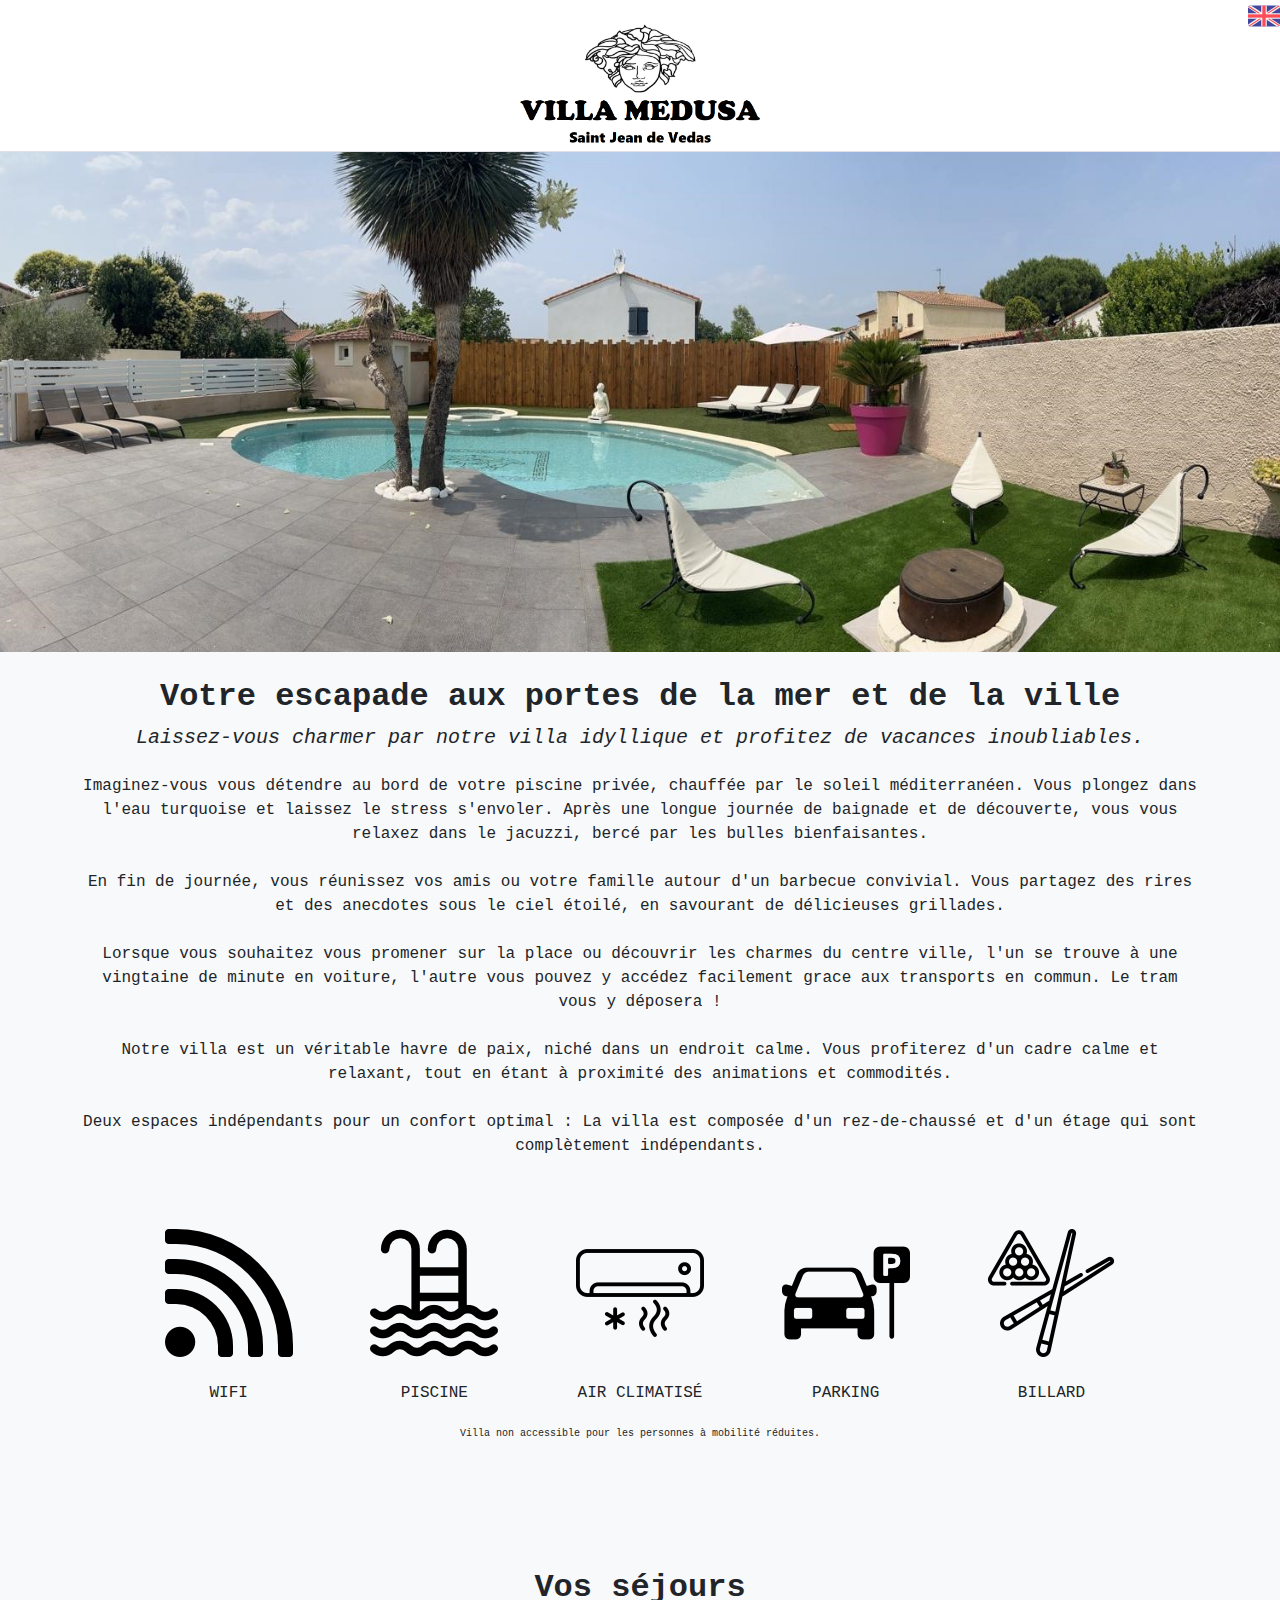
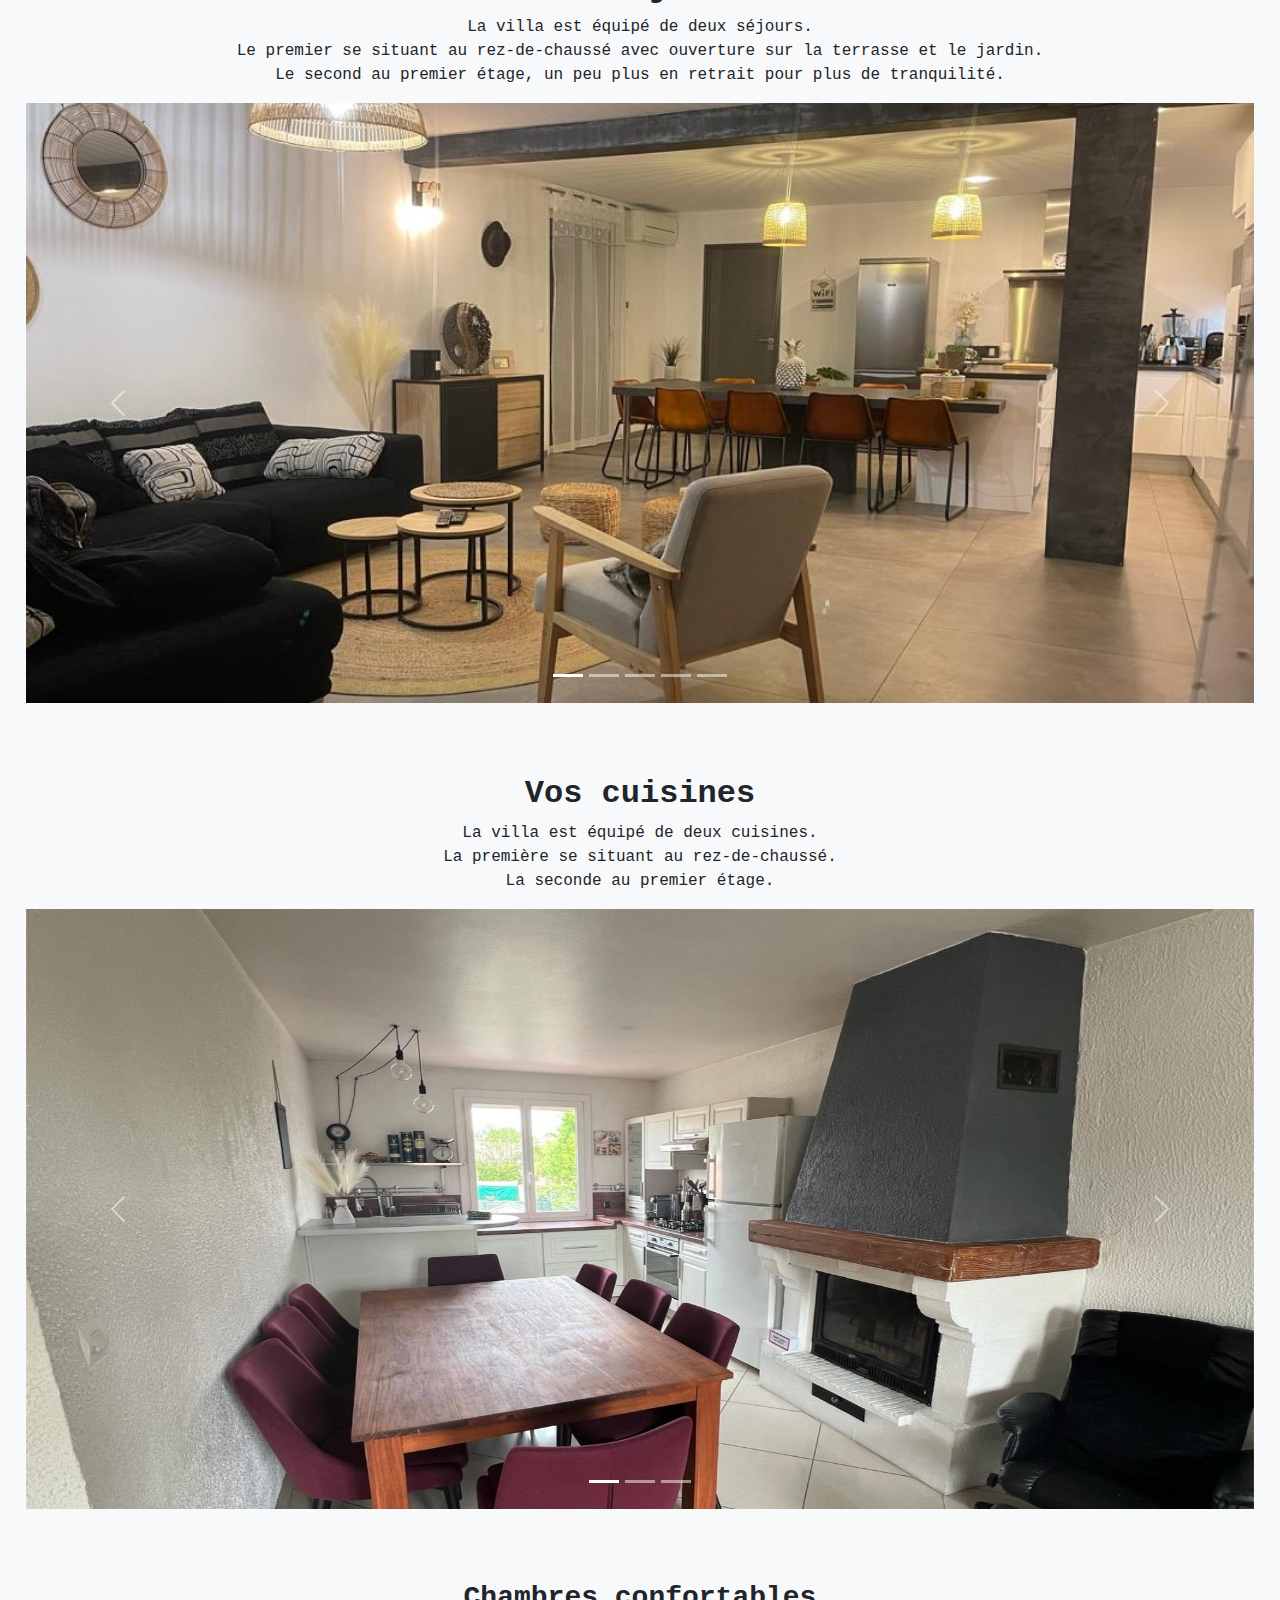
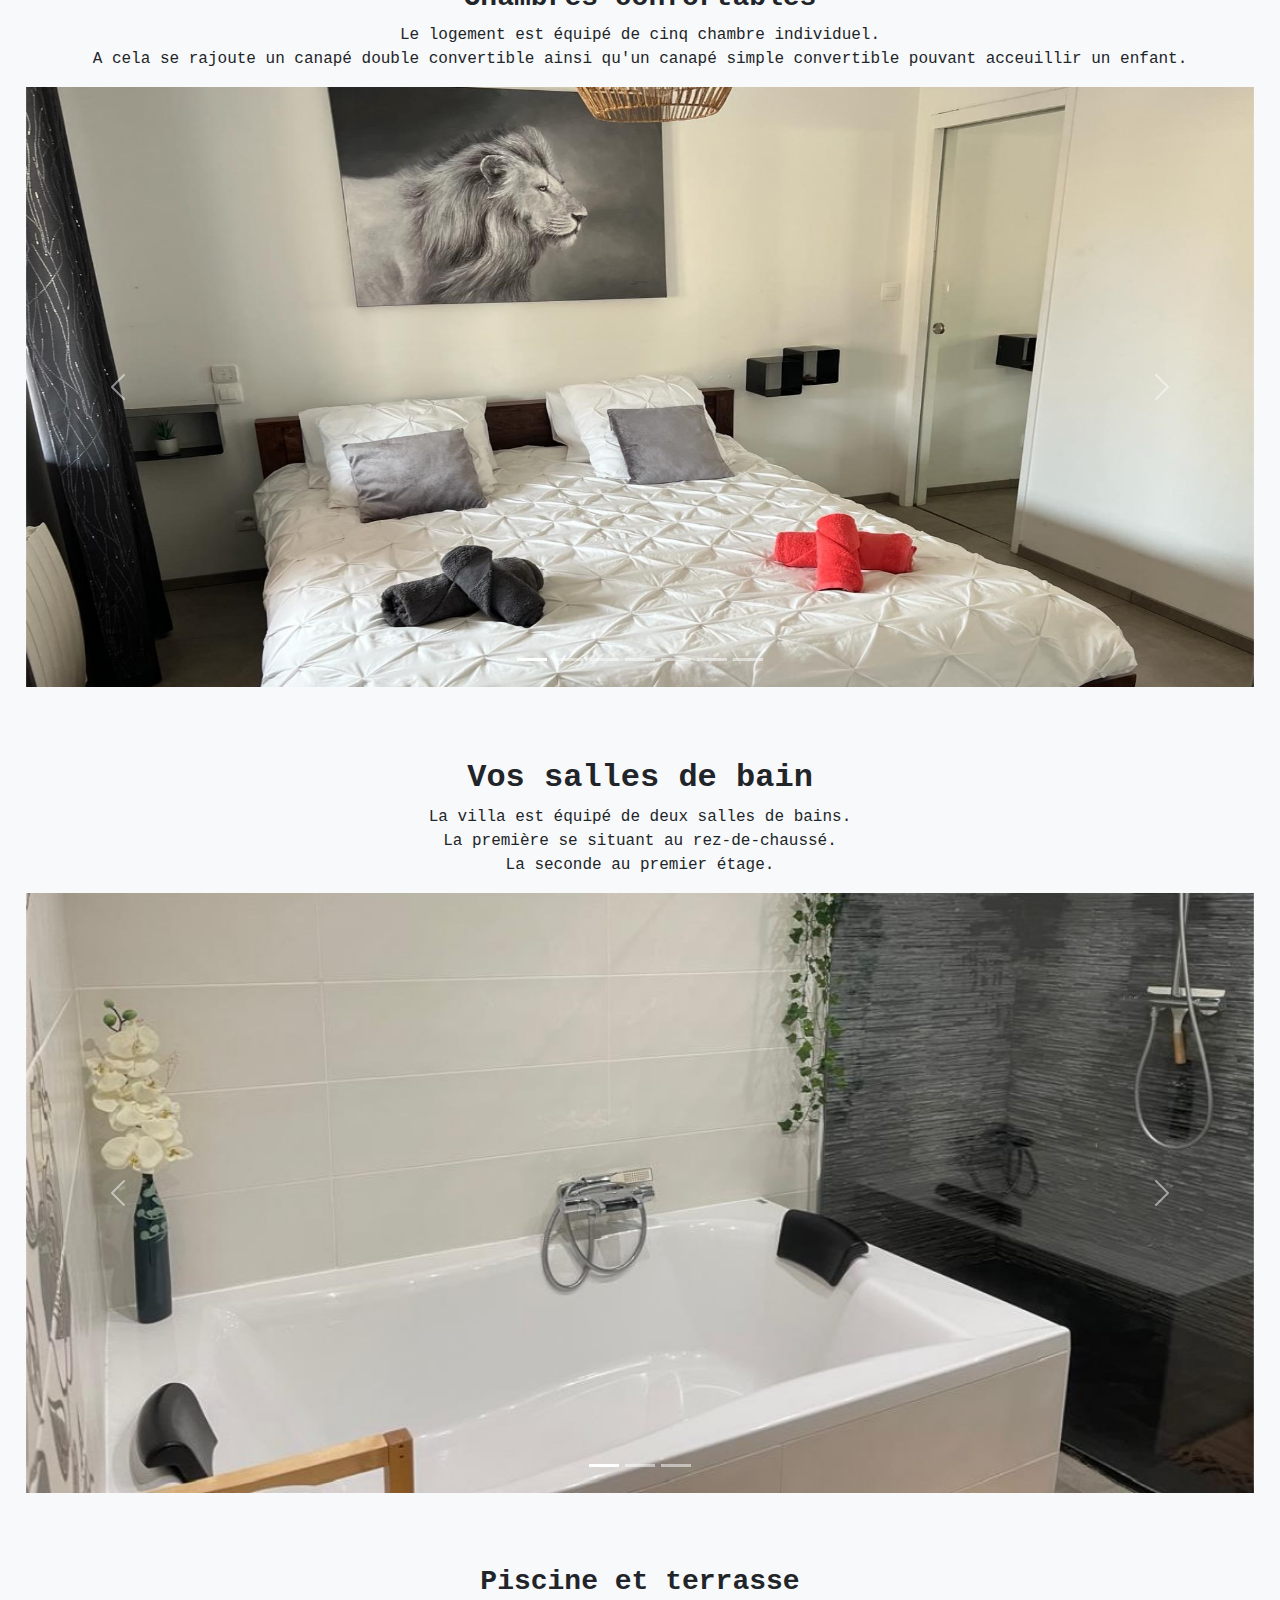
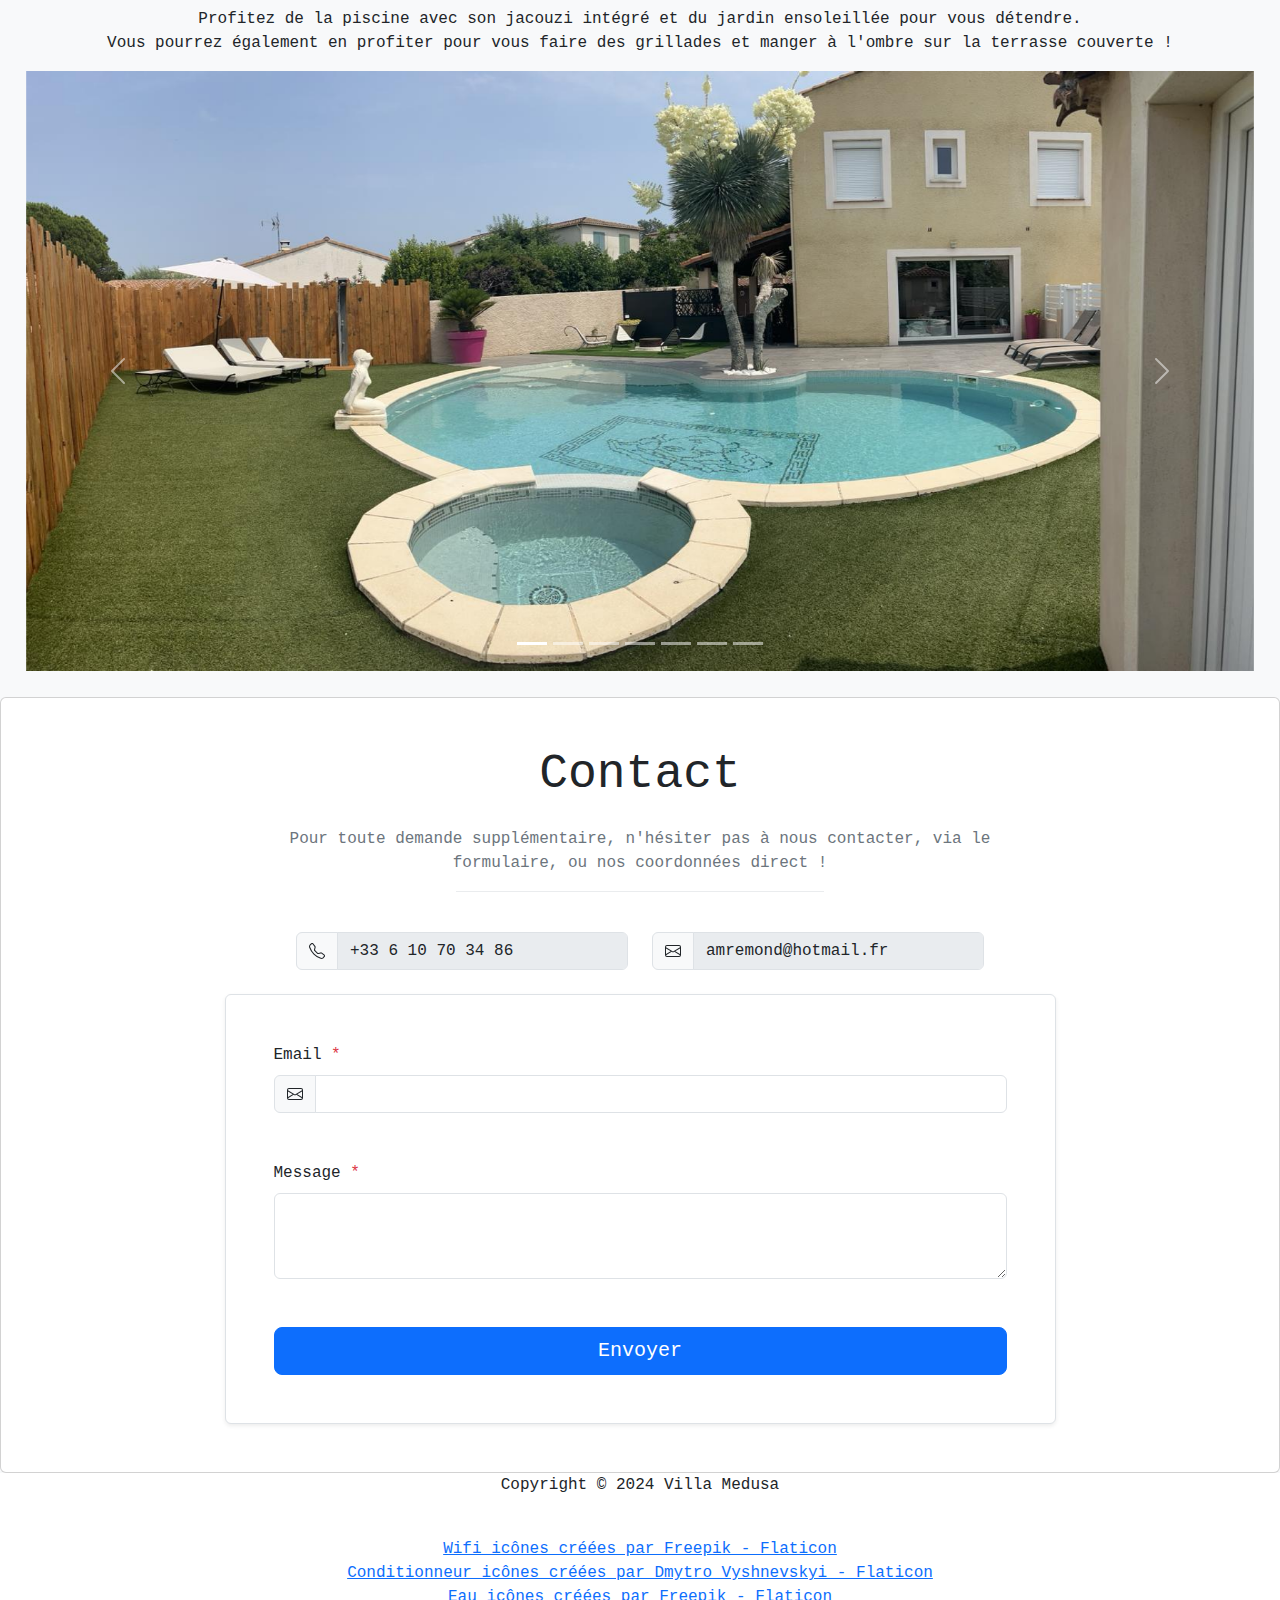
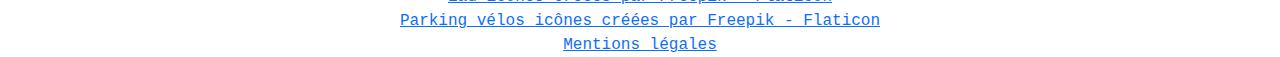
==== commit b9eaebcb: "Add files via upload" ====
--- a/index.html
+++ b/index.html
@@ -5,6 +5,7 @@
   <meta name="viewport" content="width=device-width, initial-scale=1.0">
   <title>Villa Medusa</title>
   <link rel="stylesheet" href="style.css">
+  <link rel="icon" type="image/png" href="img/icon/favicon.png">
   <link href="https://cdn.jsdelivr.net/npm/bootstrap@5.3.3/dist/css/bootstrap.min.css" rel="stylesheet" integrity="sha384-QWTKZyjpPEjISv5WaRU9OFeRpok6YctnYmDr5pNlyT2bRjXh0JMhjY6hW+ALEwIH" crossorigin="anonymous">
 </head>
 <body class="mx-auto">
@@ -65,6 +66,9 @@
                 <img src="img/icon/billard.png" class="icon">
                 <br><br>BILLARD
               </div>
+              <div class="pmr">
+                Villa non accessible pour les personnes à mobilité réduites.
+              </div>
             </div>
           </div>    
         </div>
--- a/style.css
+++ b/style.css
@@ -57,6 +57,12 @@
   }
 }
 
+.pmr{
+  font-size: x-small;
+  text-align: center;
+  padding-top: 2%;
+}
+
 /* Hero */
 #hero {
   position: relative;
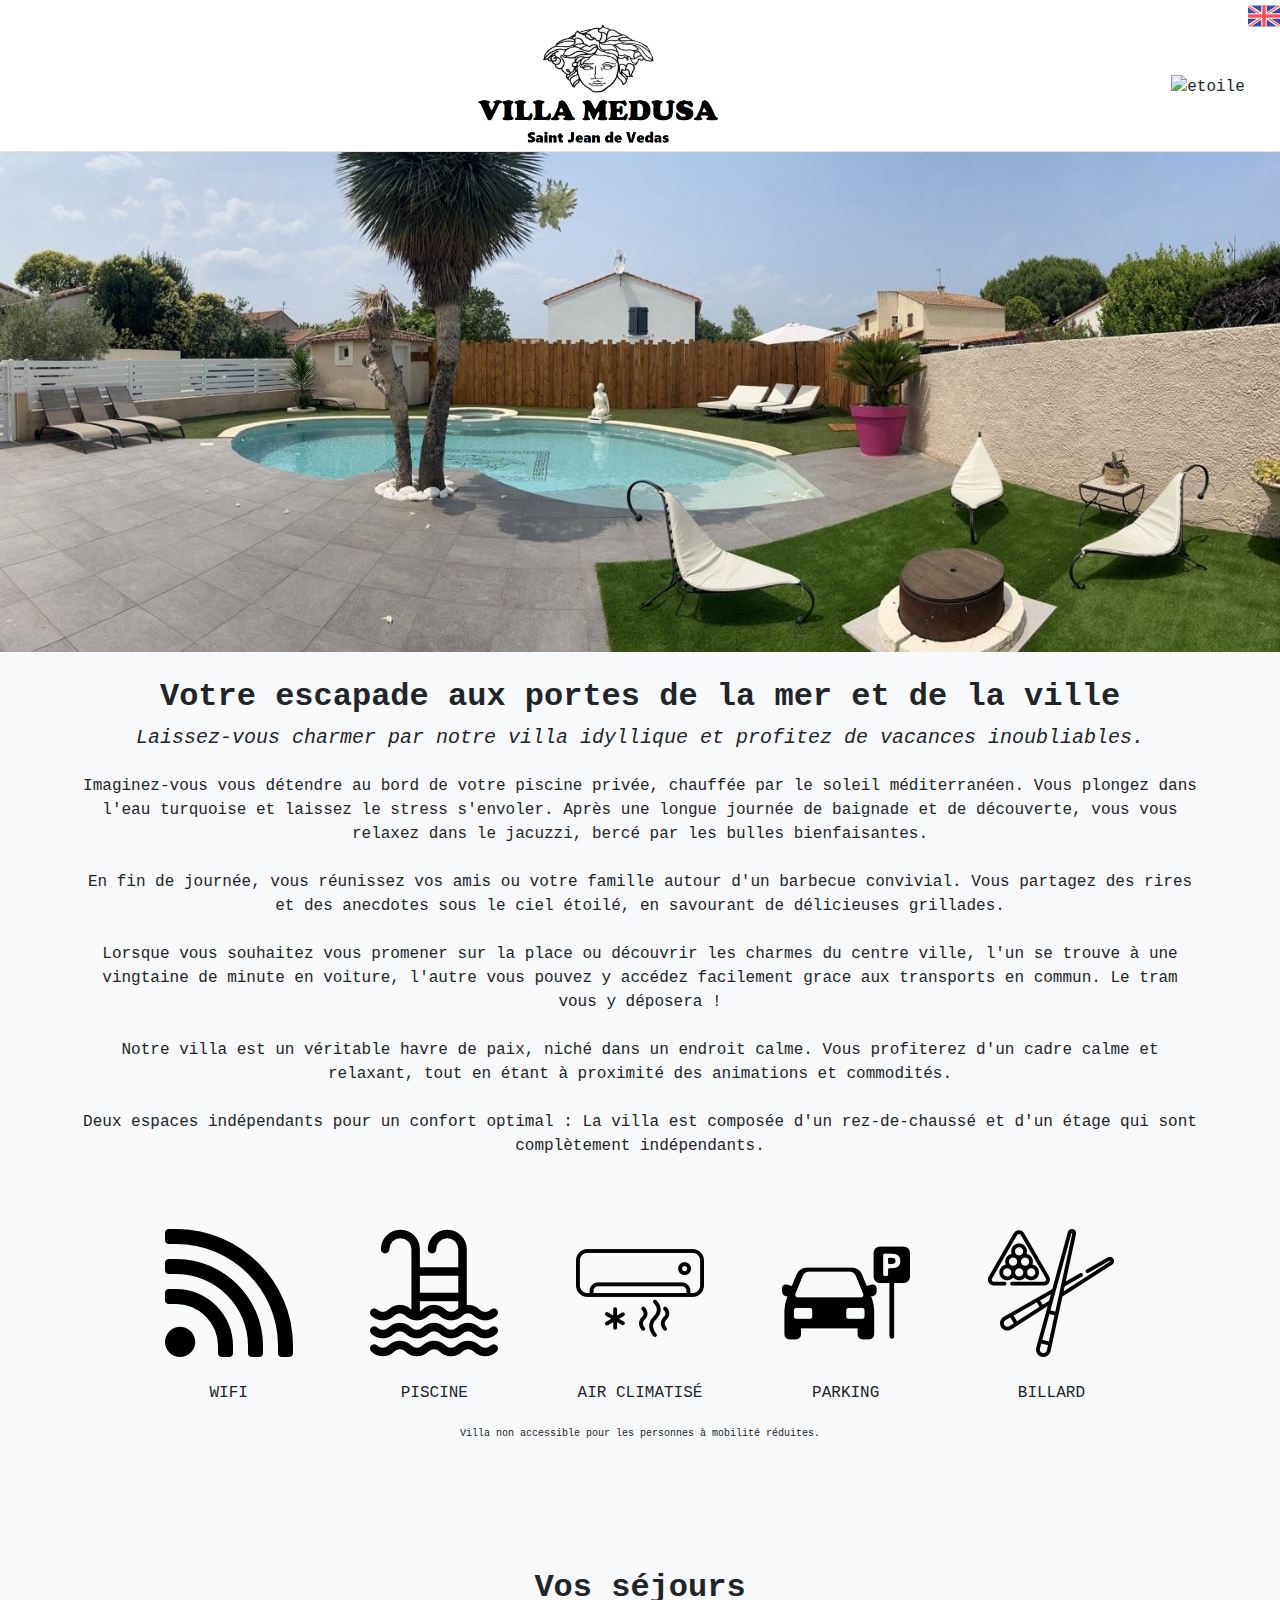
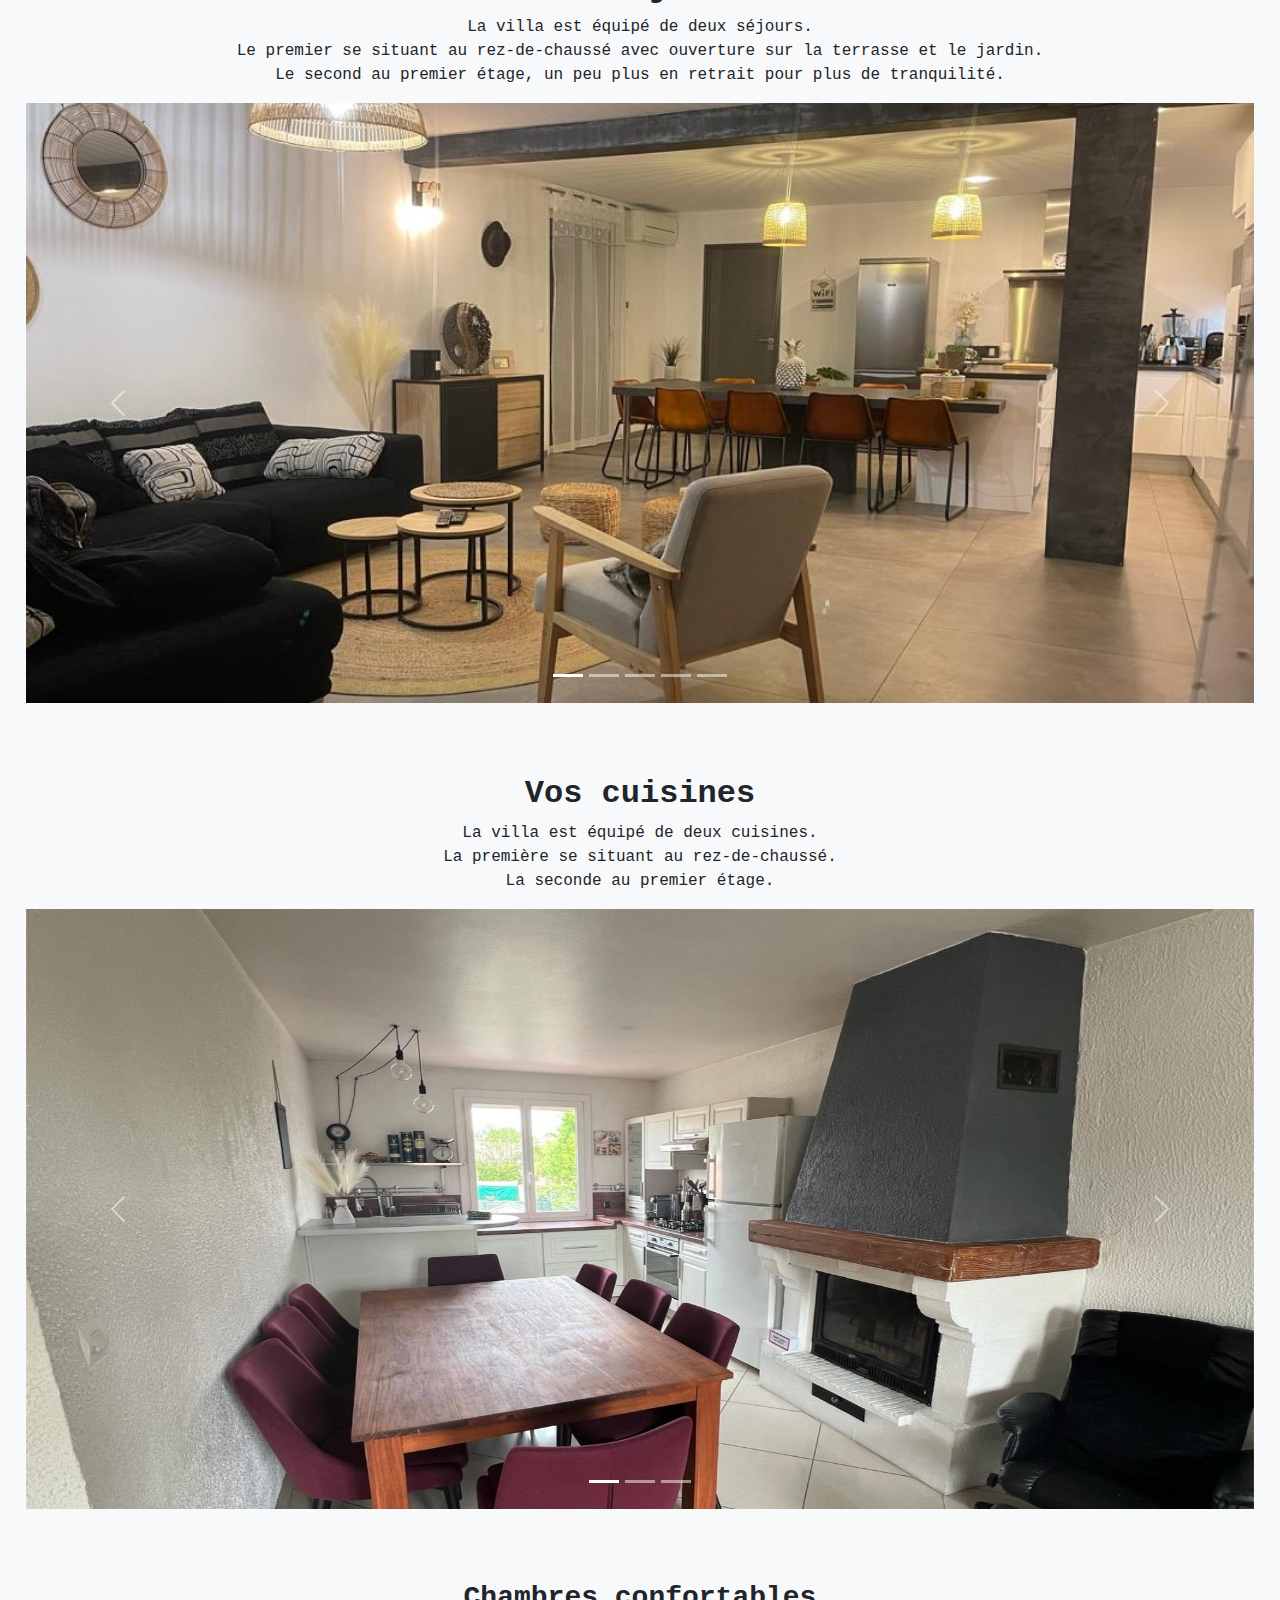
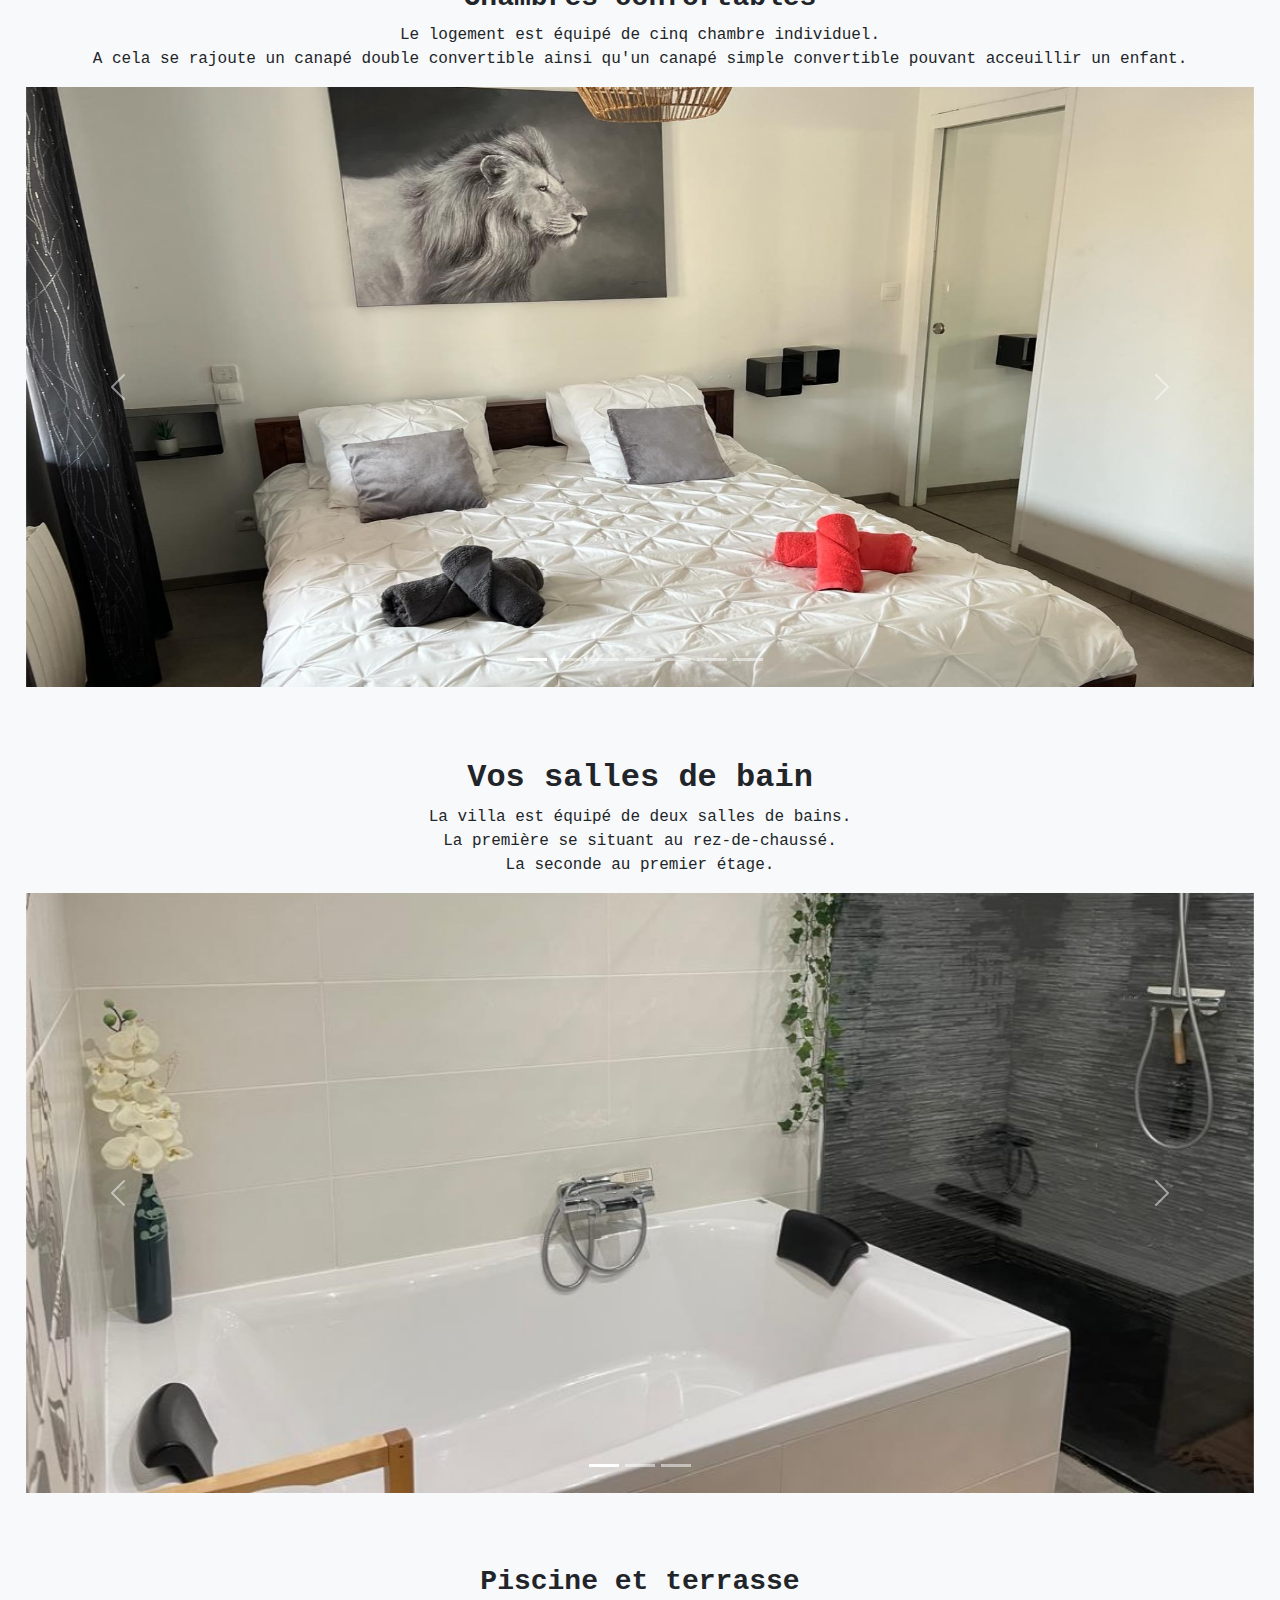
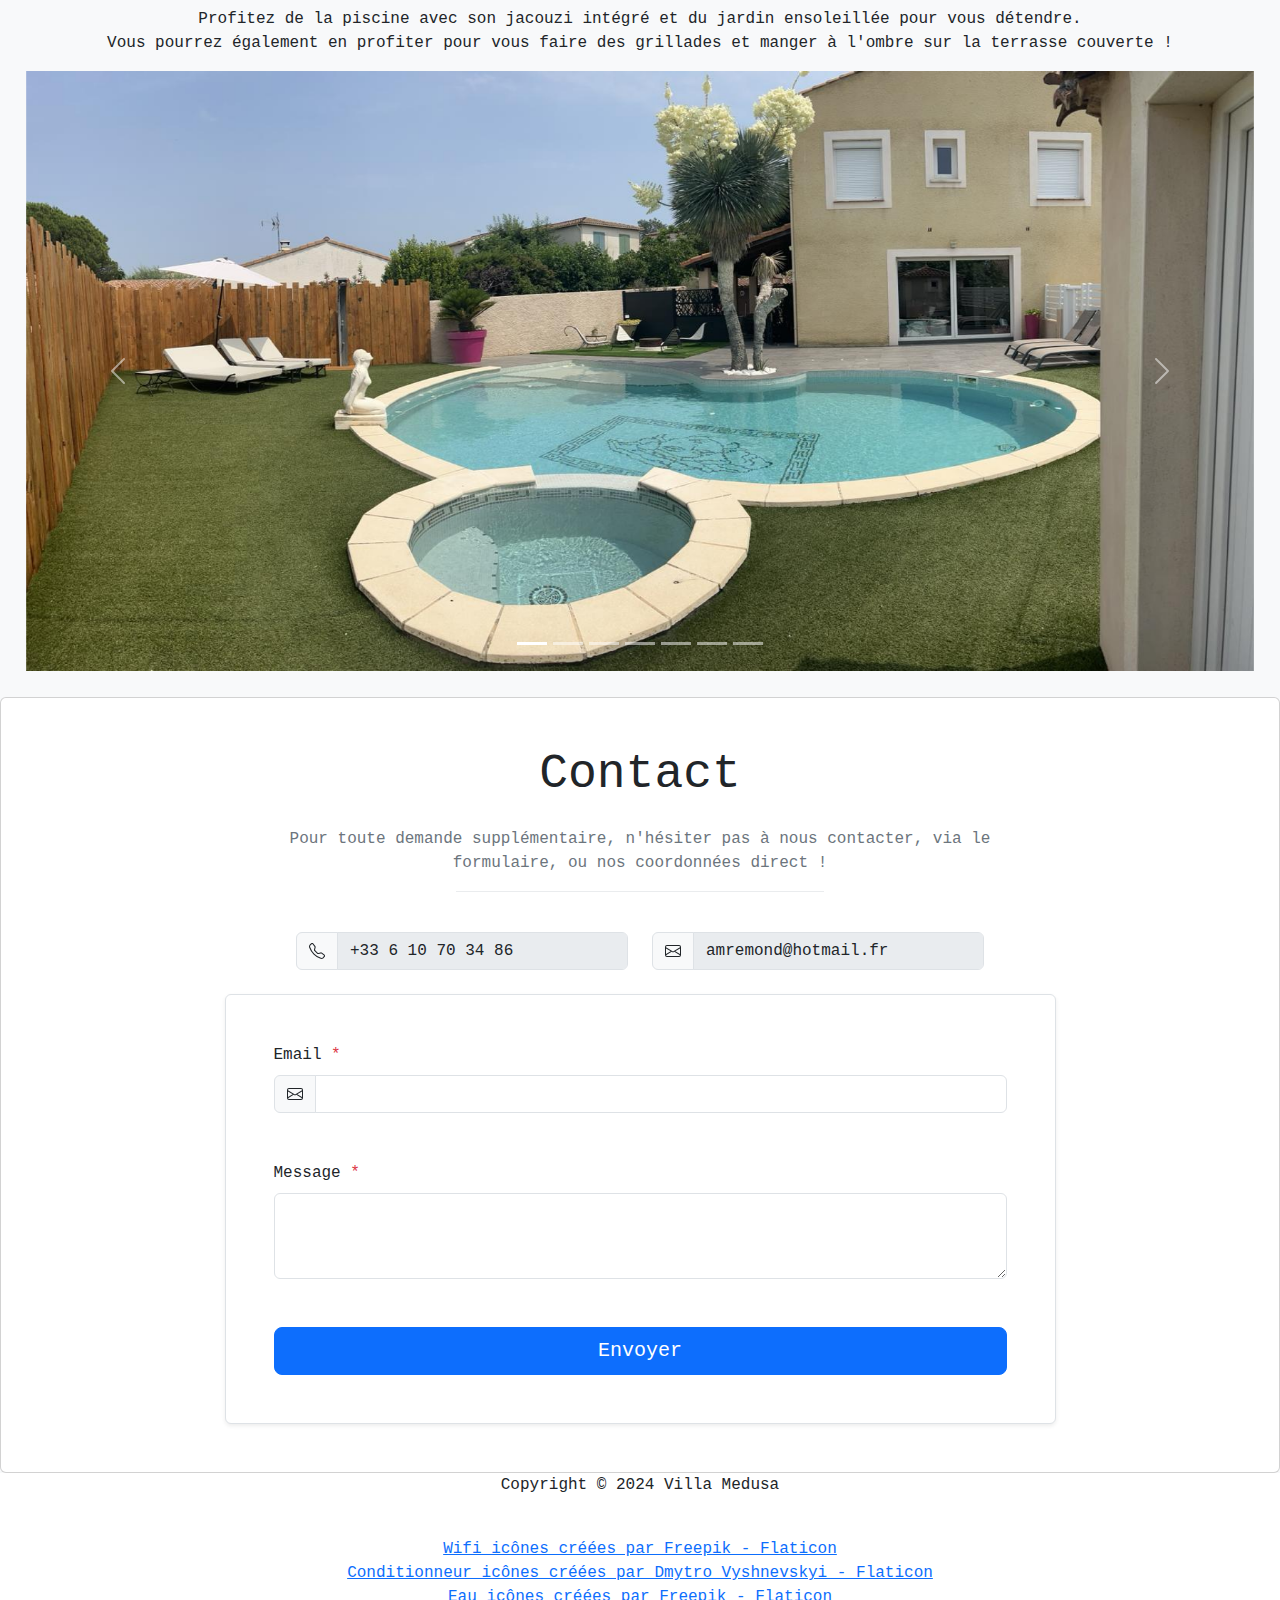
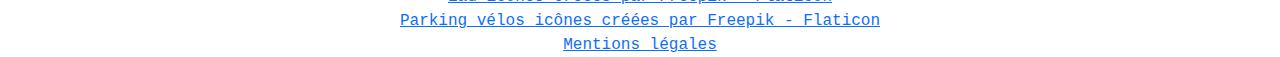
==== commit 9c6b139f: "Add files via upload" ====
--- a/index.html
+++ b/index.html
@@ -13,6 +13,7 @@
   <br>
   <header class="text-center border-bottom">
     <img id="logo" src="img/icon/logo.png" alt="logo">
+    <img id="etoile" src="img/icon/etoiles.png" alt="etoile">
   </header>
   <main class="bg-light">
     <section id="hero">
--- a/style.css
+++ b/style.css
@@ -34,6 +34,13 @@
     height: 20%;
 }
 
+#etoile {
+  width: 10%;
+  height: 10%;
+  position: relative;
+  left: 34%;
+}
+
 .logozone{
   padding: 5%;
 }
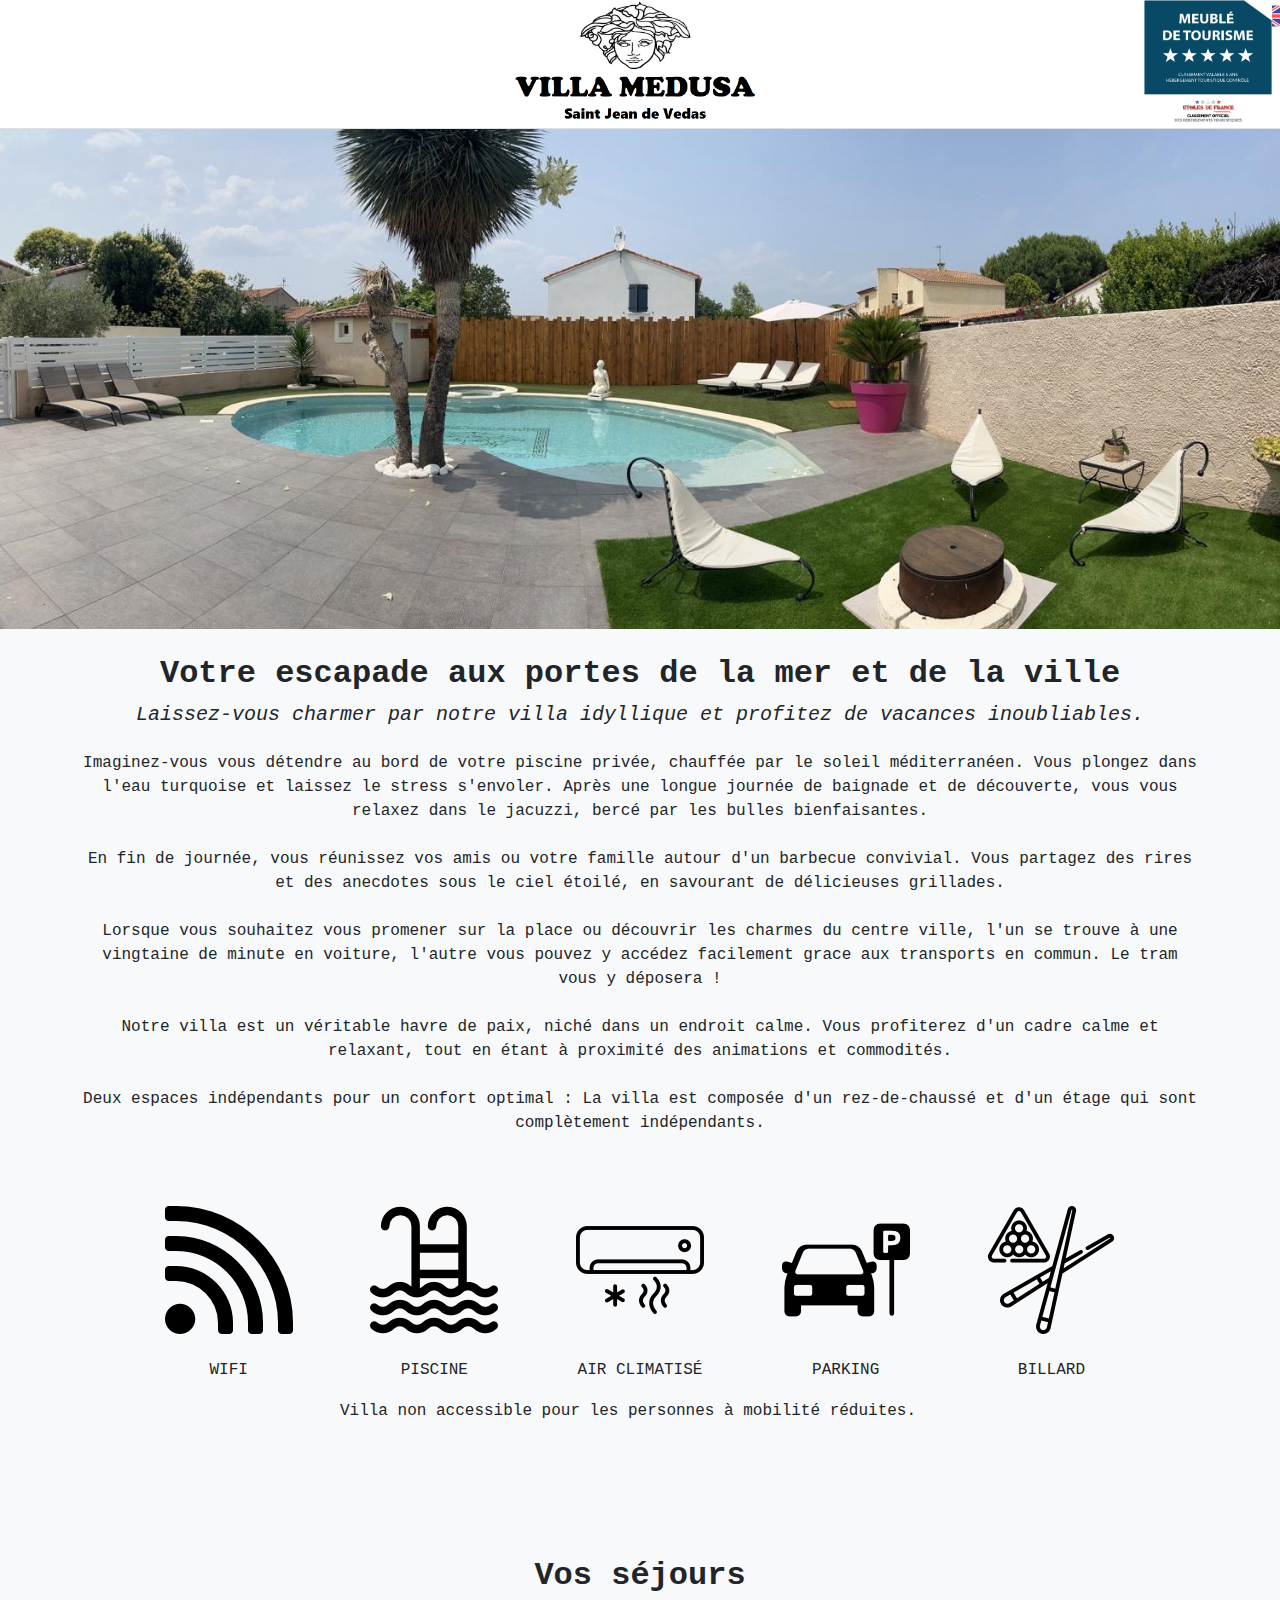
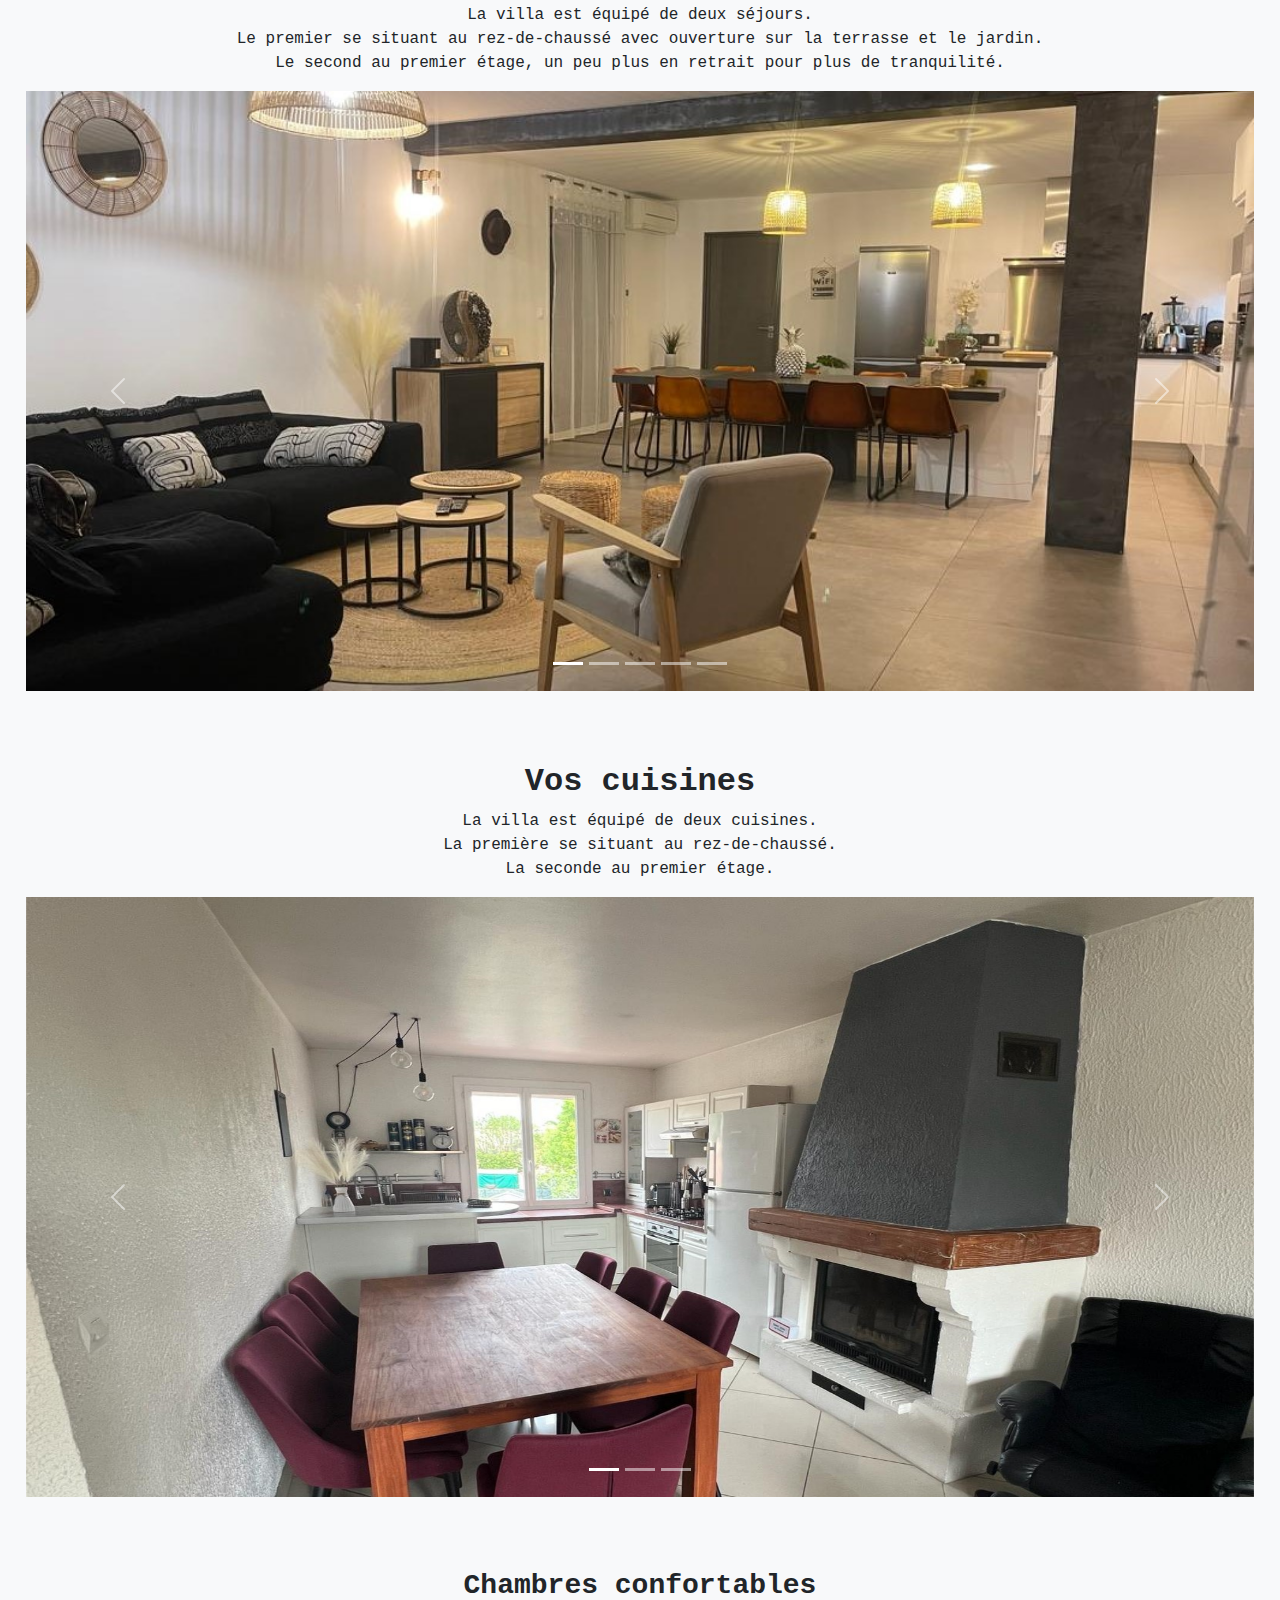
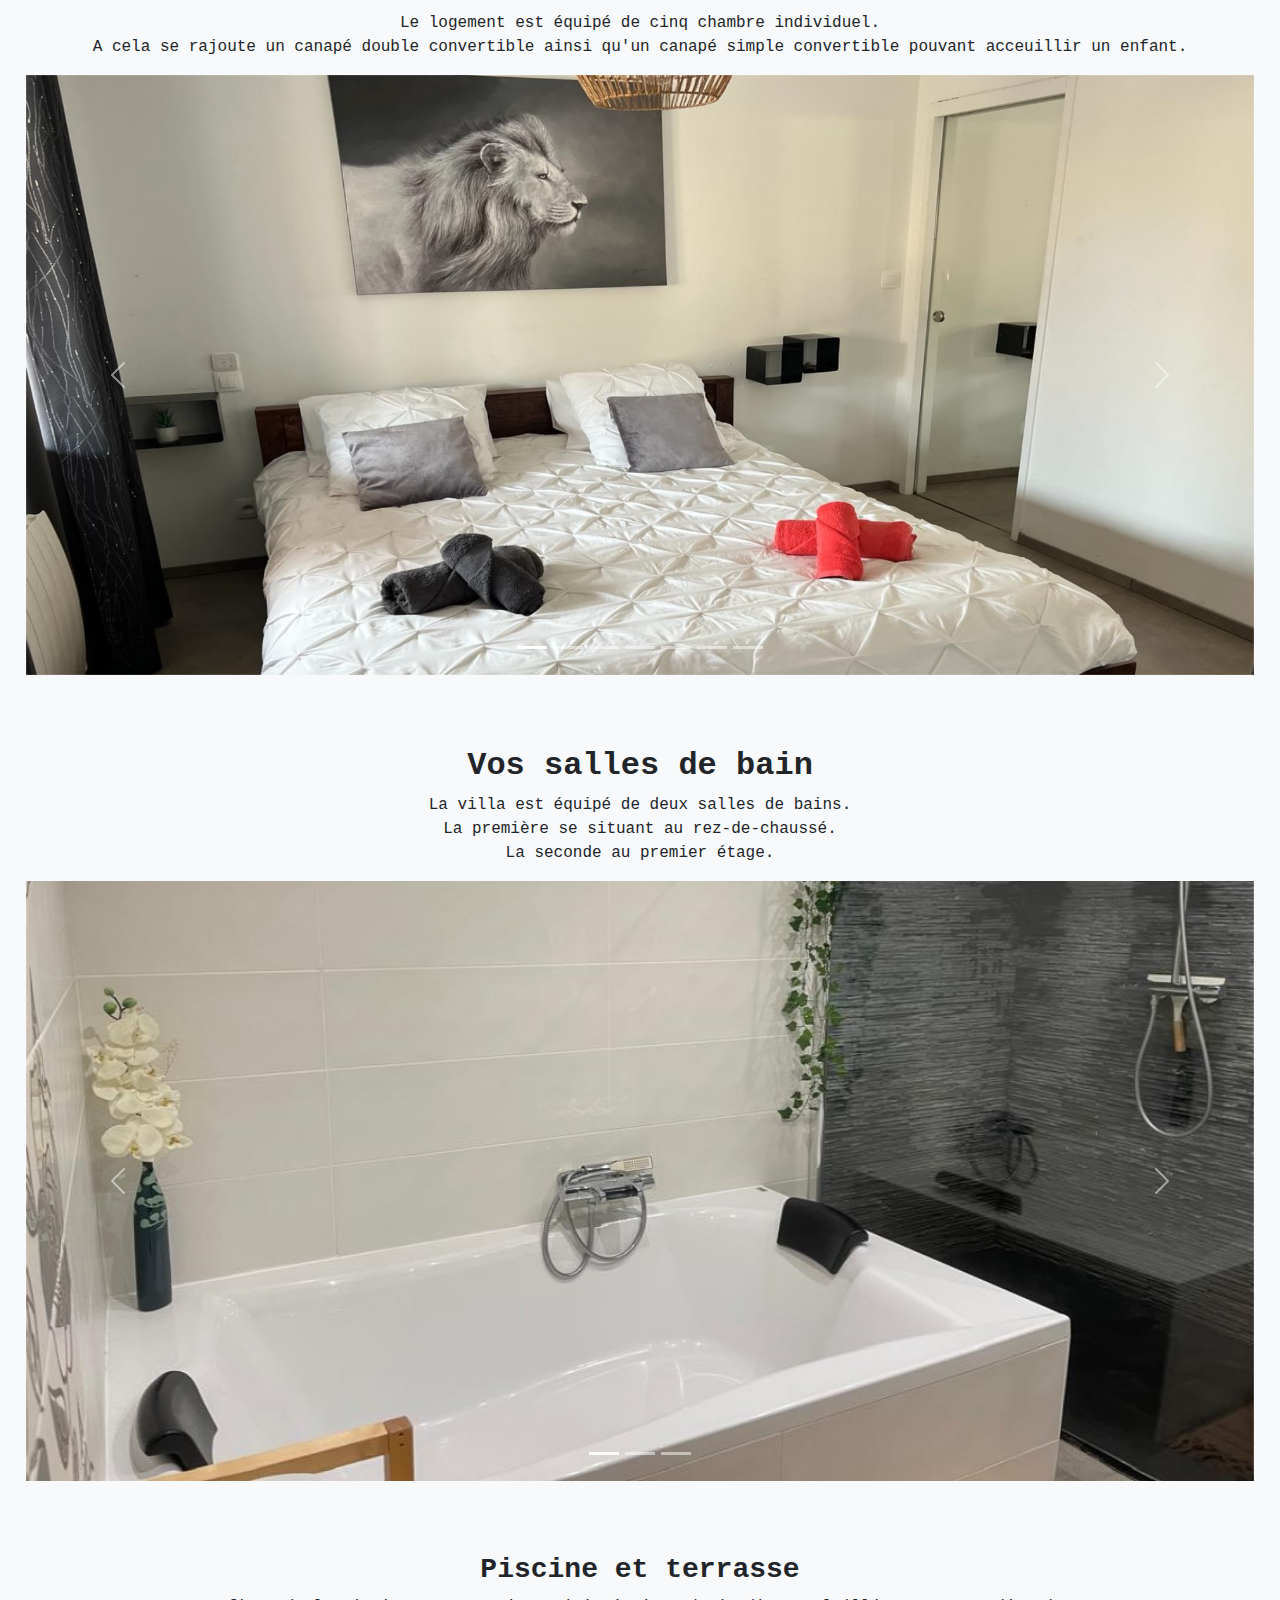
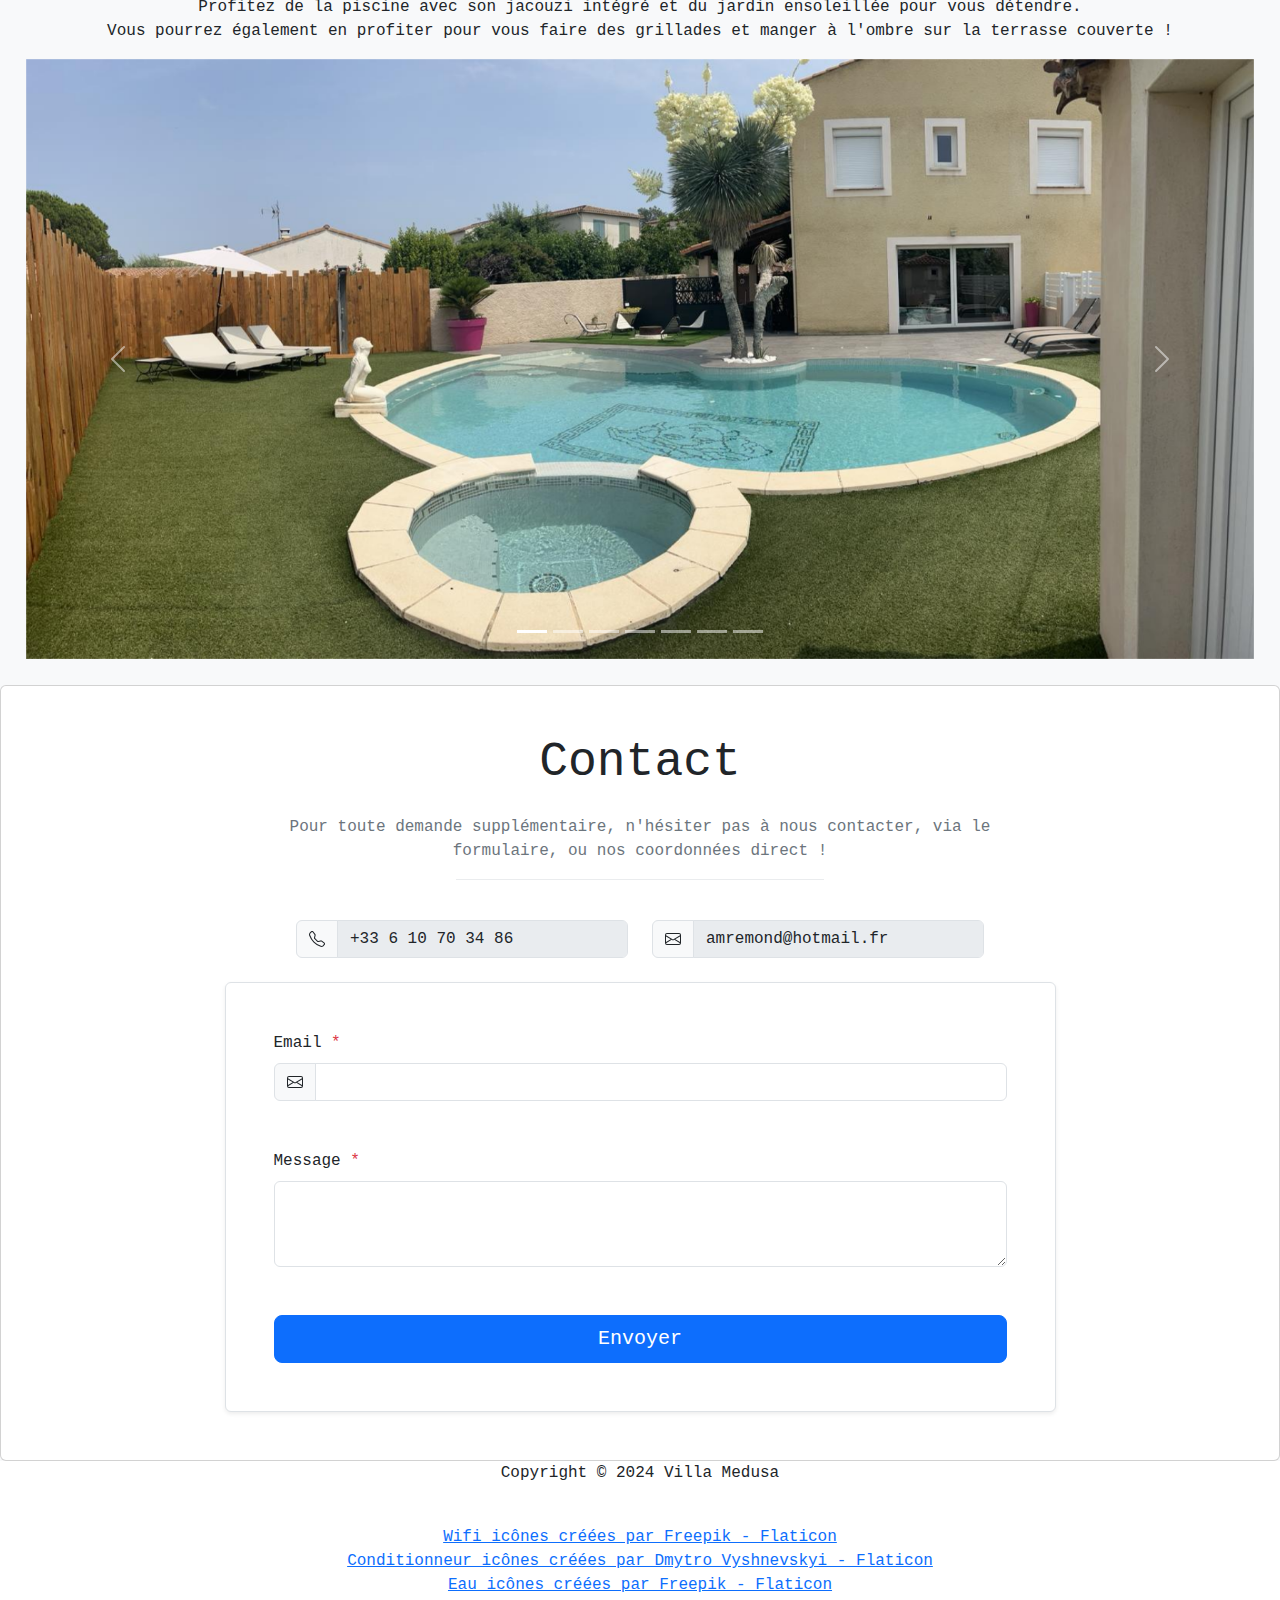
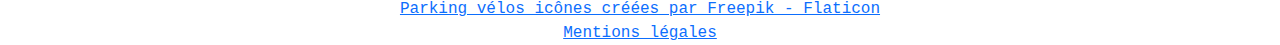
==== commit cdb27ac5: "Add files via upload" ====
--- a/index.html
+++ b/index.html
@@ -9,9 +9,8 @@
   <link href="https://cdn.jsdelivr.net/npm/bootstrap@5.3.3/dist/css/bootstrap.min.css" rel="stylesheet" integrity="sha384-QWTKZyjpPEjISv5WaRU9OFeRpok6YctnYmDr5pNlyT2bRjXh0JMhjY6hW+ALEwIH" crossorigin="anonymous">
 </head>
 <body class="mx-auto">
-  <a class="langue" href="index.en.html"><img src="img/icon/royaume-uni.png"></a>
-  <br>
   <header class="text-center border-bottom">
+    <a class="langue" href="index.en.html"><img src="img/icon/royaume-uni.png"></a>
     <img id="logo" src="img/icon/logo.png" alt="logo">
     <img id="etoile" src="img/icon/etoiles.png" alt="etoile">
   </header>
@@ -67,8 +66,8 @@
                 <img src="img/icon/billard.png" class="icon">
                 <br><br>BILLARD
               </div>
-              <div class="pmr">
-                Villa non accessible pour les personnes à mobilité réduites.
+              <div class="row">
+                <h6 class="col"><br>Villa non accessible pour les personnes à mobilité réduites.</h6>
               </div>
             </div>
           </div>    
--- a/style.css
+++ b/style.css
@@ -32,6 +32,8 @@
 #logo {
     width: 20%;
     height: 20%;
+    position: relative;
+    left: 5%;
 }
 
 #etoile {
@@ -64,11 +66,6 @@
   }
 }
 
-.pmr{
-  font-size: x-small;
-  text-align: center;
-  padding-top: 2%;
-}
 
 /* Hero */
 #hero {
